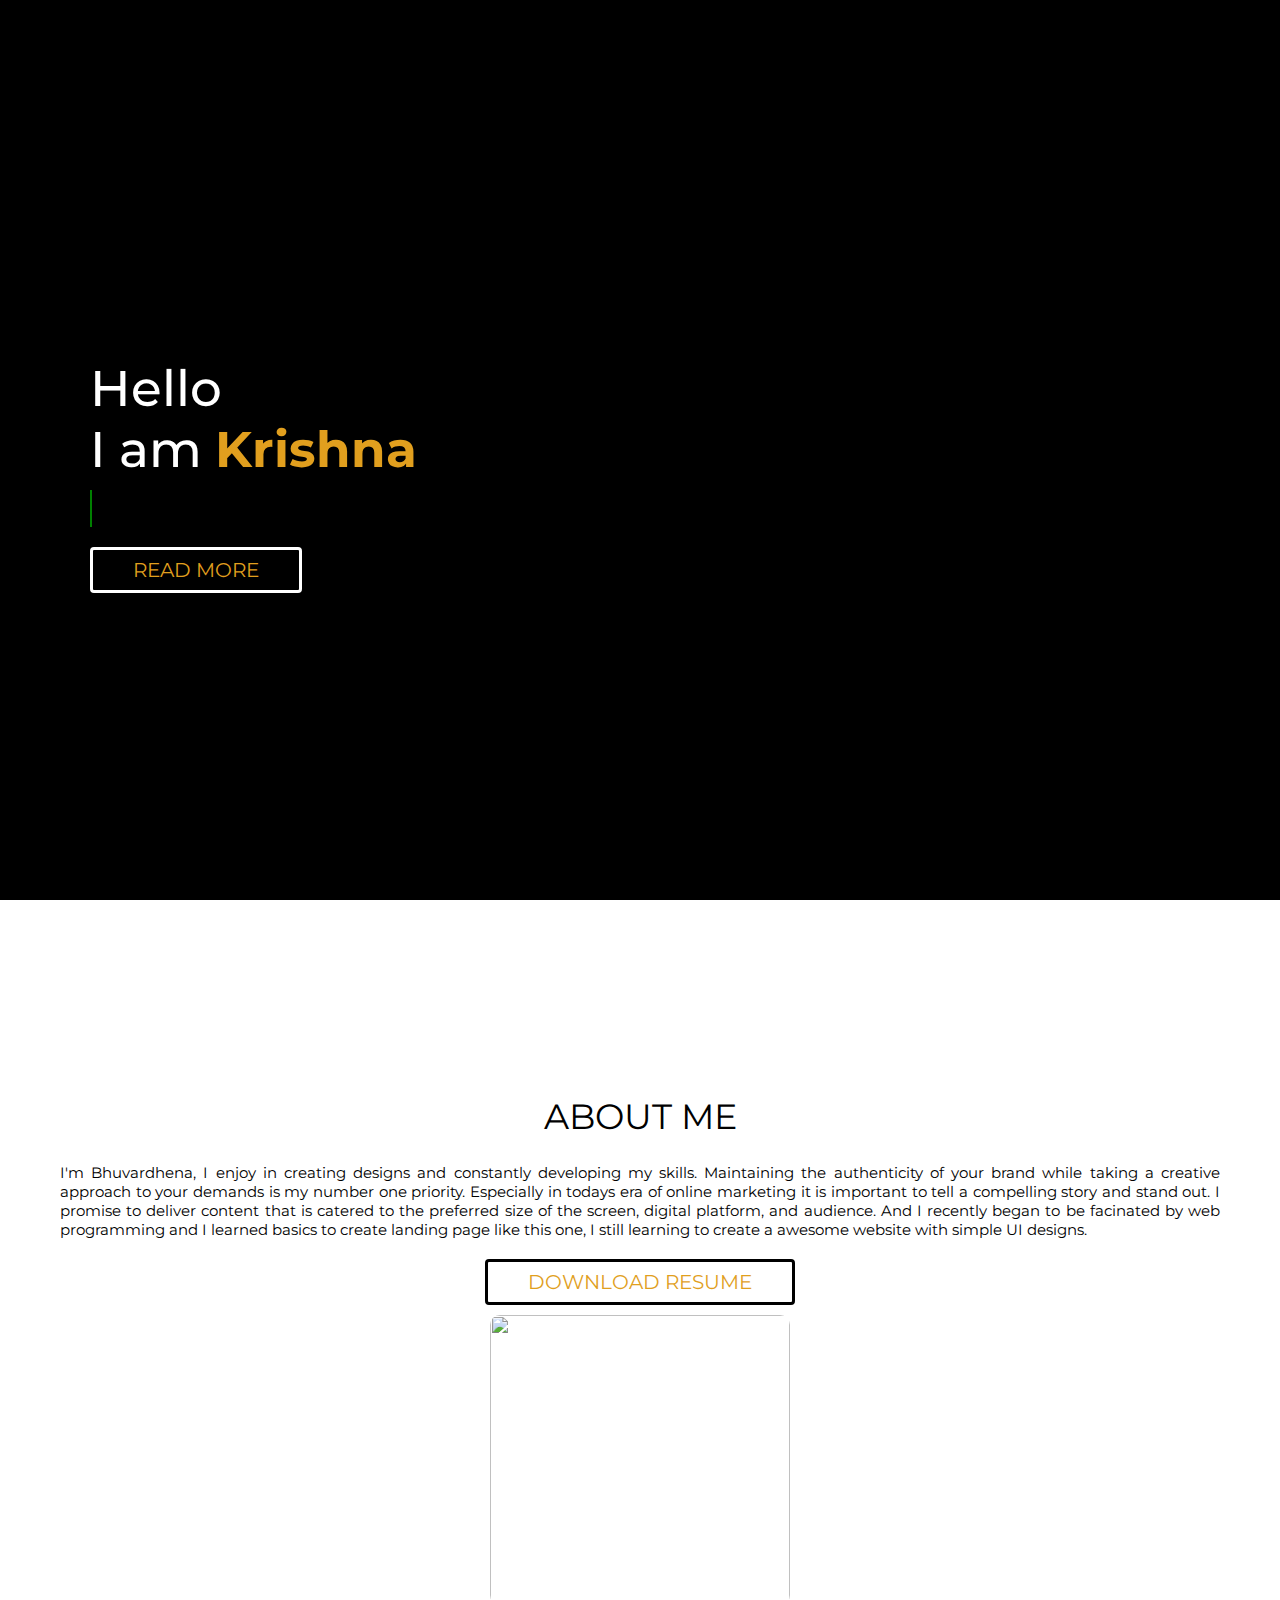
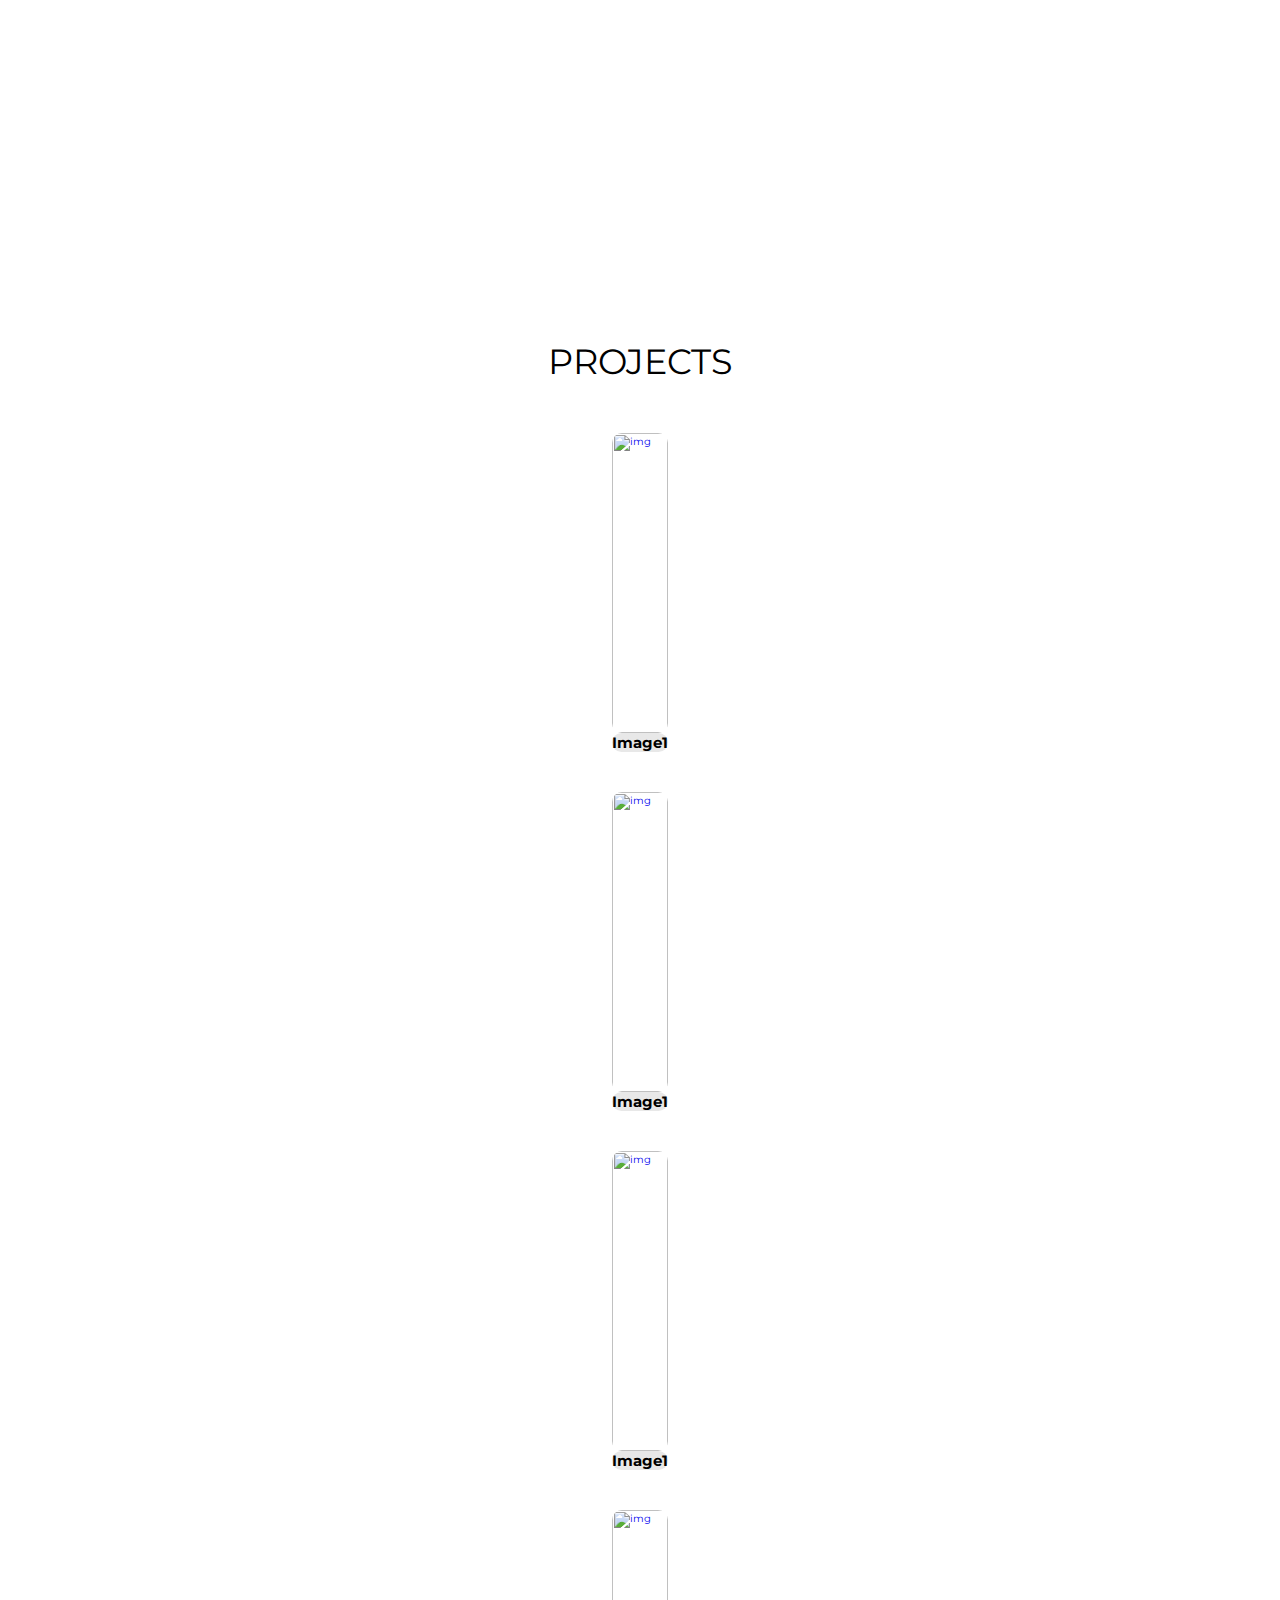
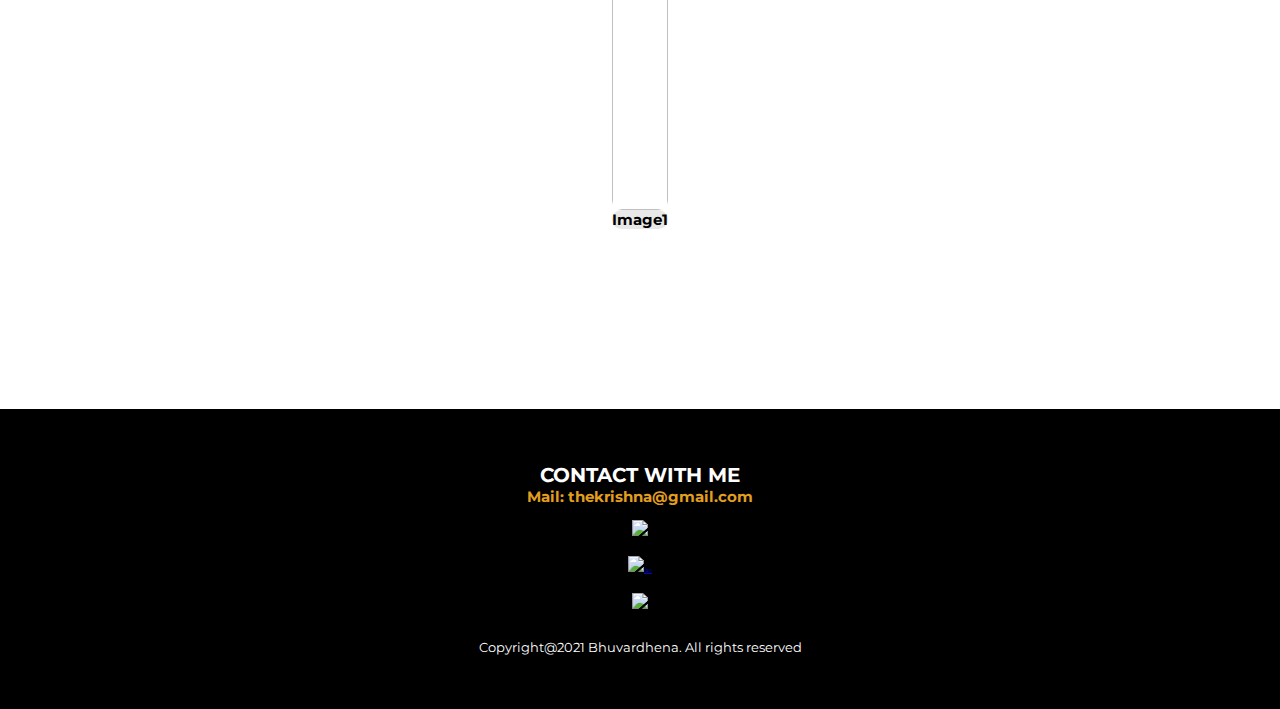
==== index.html @ 1807fea9 "Add files via upload" ====
<html>
<head>
  <link rel="stylesheet" href="indexk.css">
  <meta charset="UTF-8">
  <meta name="viewport" content="width=device-width, initial-scale=1.0">
  <title>My Portfolio</title>
  </head>
  <body>
    <!-- Start of hero section -->
    <section id="herosection">
      <div class="hero container">
        <h1>Hello<br> I am <span>Krishna </span></h1>
        <h3 data-text="Photographer"> Photographer </h3>
      <button type="text" name="button">  <a href="#projectsection" class="link" > Read more </a></button>
      </div>
    </section>
    <!-- End of hero section -->

    <!-- Start of About section -->
    <section id="aboutsection">
      <div class="about container">
        <div class="about-top">
            <h1 class="about-title">ABOUT ME </h1>
            <p>I'm Bhuvardhena, I enjoy in creating designs and constantly developing my skills. Maintaining the authenticity of your brand while taking a creative approach to your demands is my number one priority.
             Especially in todays era of online marketing it is important to tell a compelling story and stand out.
              I promise to deliver content that is catered to the preferred size of the screen, digital platform, and audience.
               And I recently began to be facinated by web programming and I learned basics to create landing page like this one, I still learning to create a awesome website with simple UI designs.</p>



                 <button type="text" name="button"><a href="#footersection" class="link">Download Resume </a></button>
          <div class="about-bottom">
              <div><img src="bgimg.jpg"></div>


          </div>
        </div>
        </div>

    </section>
    <!-- End of About section -->

    <!-- Start of project section -->

    <section id="projectsection">
      <div class="project container">
        <div class="project-top">
          <h1 class="project-title"> PROJECTS </h1>
          <div class="project-bottom">
            <div class="project-item">
              <div class="project-img">
          <A href="#" > <img src="bgimg.jpg" alt="img"></a>
            <h2>Image1</h2>
          </div>
          <div class="project-img">
      <A href="#" > <img src="bgimg.jpg" alt="img"></a>
        <h2>Image1</h2>
      </div>
      <div class="project-img">
  <A href="#" > <img src="bgimg.jpg" alt="img"></a>
    <h2>Image1</h2>
  </div>
  <div class="project-img">
<A href="#" > <img src="bgimg.jpg" alt="img"></a>
<h2>Image1</h2>
</div>


            </div>
          </div>

        </div>

      </div>
    </section>

    <!-- end of project section -->

    <!-- Start of Footer section -->
    <section id="footersection">
        <div class="footer container">
          <div class="brand">
            <h2>CONTACT WITH ME</h2>
            <h2>Mail: thekrishna@gmail.com</h2>
            <h3>GET IN TOUCH </H3>
            <div class="footer-icon">
              <a href="#""> <img src="https://img.icons8.com/material-outlined/50/ffffff/instagram-new--v1.png"/></a>
           </div>
            <div class="footer-icon">
                <a href="#"><img src="https://img.icons8.com/material-outlined/50/ffffff/twitter-squared.png"/>/a>
            </div>
            <!-- <div class="footer-icon">
                <img src="https://img.icons8.com/bubbles/50/000000/instagram-new.png"/>
            </div> -->
            <div class="footer-icon">
                <a href="#/"><img src="https://img.icons8.com/ios/50/ffffff/blogger.png"/></a>
            </div>
            <div class="footer-copy">
              <p>Copyright@2021 Bhuvardhena.  All rights reserved </p>
            </div>

          </div>

        </div>
    </section>
        <!-- End of Footer section -->

    </body>
    </html>
---- indexk.css ----
@import url('https://fonts.googleapis.com/css2?family=Montserrat:wght@400;500;600;700;900&display=swap');

*{
  padding: 0;
  margin: 0;
  box-sizing: border-box;
}
html {
	font-size: 10px;
	font-family: 'Montserrat', sans-serif;
	scroll-behavior: smooth;
}
.container{
  min-height: 100vh;
  width: 100%;
  display: flex;
  align-items: center;
  justify-content: center;

}

/*Start of hero section */



#herosection{
  /* background-image: linear-gradient(rgba(0,0,0,0.5), rgba(0,0,0,0.5)),url(images/profile.jpg); */
  background-color: #000;
  background-position:center;
  background-size: cover;
  display: flex;
  flex-direction: column;
  justify-content: center;
    animation: transitionIn 0.75s;
}

#herosection h1{
  color: white;
  font-size: 5rem;
  font-weight: 500;
  margin-bottom: 10px;
  margin-top: 50px;
}
#herosection h3{
  color: #000;
  font-size: 3rem;
  font-weight: 500;
  margin-bottom: 20px;
  position:relative;
  -webkit-text-stroke:3rem #GREY;
}
#herosection h3::before{
  content: attr(data-text);
  position: absolute;
  top:0;
  left: 0;
  width: 0;
  height: 100%;
  color: green;
  -webkit-text-stroke:3rem #red;
  border-right: 2px solid green;
  overflow: hidden;
  animation: animate 6s linear infinite;
}
#herosection span{
  color:#e19f1e;
  font-weight: bolder;

}

#herosection .hero {
	max-width: 1200px;
	margin: 0 auto;
	padding: 0 50px;
	flex-direction: column;
  align-items: flex-start;
}
#herosection a{

    padding:10px 30px;
    font-size: 2rem;
    text-decoration: none;
    color:#e19f1e;

}

#herosection button {
    transition: all .5s ease;
    color:#e19f1e;
    border: 3px solid white;
    font-family:'Montserrat', sans-serif;
    text-transform: uppercase;
    text-align: center;
    line-height: 1;
    font-size: 17px;
    background-color : transparent;
    padding: 10px;
    outline: none;
    border-radius: 4px;
}
#herosection button:hover {
    color: #001F3F;
    background-color: #fff;
}


/*Start of About section */

/*Start of About section */
#aboutsection {

    padding: 10px 0px;
    display: flex;
    flex-direction: column;
    margin: 0 auto;
    justify-content: center;
    align-items: center;
    flex-wrap: nowrap;
    flex-basis: 80%;
    animation: transitionIn 0.75s;


}
#aboutsection .about {
	flex-direction: column;
	text-align: center;
	max-width: 1200px;
	margin: 0 auto;
	padding: 100px 0px;
}
#aboutsection .about-top{
  align-items: center;
  display: flex;
  justify-content: center;
  flex-direction: column;
  margin-bottom: 20px;

}
#aboutsection .about-title{
    font-size: 3.5rem;
    margin-bottom: 5px;
      font-weight: normal;
}
#aboutsection .about-top p{
  margin-top: 20px;
  margin-bottom: 20px;
  font-size: 1.5rem;
  text-align: justify;
  padding: 0px 20px;
}
#aboutsection a{
  margin-bottom: 10px;
}
#aboutsection .about-bottom {
  margin-top: 20px;
  width: 300px;
  height: 300px;
    display: flex;
    justify-content: center;
    align-items: center;
    margin: 0px auto;
    border-radius: 10px;
      z-index: -1;
        overflow: hidden;
        flex-direction:column;
      }
#aboutsection .about-bottom img{
  width: 300px;
  height: 300px;
  z-index: 1;
  margin-top: 20px;
  border-radius: 10px;

}
#aboutsection a{
  padding:10px 30px;
  font-size: 2rem;
  text-decoration: none;
  color: #e19f1e;
}

#aboutsection button {
    transition: all .5s ease;
    color:#e19f1e;
    border: 3px solid #000;
    font-family:'Montserrat', sans-serif;
    text-transform: uppercase;
    text-align: center;
    line-height: 1;
    font-size: 17px;
    background-color : transparent;
    padding: 10px;
    outline: none;
    border-radius: 4px;
}
#aboutsection button:hover {
    color: #001F3F;
    background-color: #000;
}
/*End of About section */

/*Start of project section */
#projectsection {
  padding: 10px 20px;
  display: flex;
  flex-direction: column;
  margin: 0 auto;
  justify-content: center;
  align-items: center;
  flex-wrap: nowrap;
  flex-basis: 80%;
  animation: transitionIn 0.75s;

}
 #projectsection .project{
  padding: 100px 30px;
  align-items: center;
  display: flex;
  justify-content: center;
  flex-direction: column;
}
#projectsection .project-top{
  align-items: center;
  display: flex;
  justify-content: center;
  flex-direction: column;
  margin-top: 10px;
  margin-bottom: 20px;


}
#projectsection .project-title{
  font-size: 3.5rem;
  margin-bottom: 10px;
    font-weight: normal;
      align-items: center;
      display: flex;
      justify-content: center;
      flex-direction: column;
      margin: 0 auto;
}
#projectsection .project-bottom{
  margin-top: 50px;
    margin-bottom: 5px;
    align-items: center;
    display: flex;
    justify-content: center;
    flex-direction: column;  border-radius: 10px;
    margin-bottom: 10px;
}
#projectsection img{
  max-width: 1200px;
  width: 100%;
  height:300px;
    display: flex;
    justify-content: center;
    align-items: center;
    margin: 0px auto;
    border-radius: 10px;

}
#projectsection img:hover{
  color: red;
}
#projectsection .project-bottom .project-img h2{
  text-align: center;
  background-color: #E8E8E8;
  border-radius: 25px;
}
#projectsection  .project-bottom .project-img {
  margin-bottom: 40px;
  transition: .5s;

}
#projectsection .project-bottom .project-img:hover{
  color: #e19f1e;

}
/*Start of Footer section */
#footersection {
  background-color: #000;
  padding: 10px 20px;
  display: flex;
  flex-direction: column;
  margin: 0 auto;
  justify-content: center;
  align-items: center;
  flex-wrap: nowrap;
  flex-basis: 80%;
  padding-top: 50px;
  padding-bottom: 50px;
  animation: transitionIn 0.75s;

}

 #footersection .footer{
    min-height: 200px;
    display: flex;
    align-items: center;
    flex-direction: column;
    justify-content: center;

}
#footersection .footer-icon {
  display: flex;
  align-items: center;
  flex-direction:column;
  justify-content: center;
        margin: 0 auto;
        font-size: 50%;
        margin-bottom: 20px;

}
#footersection .brand{
  display: flex;
  align-items: center;
  flex-direction: column;
  justify-content: center;
}
#footersection .brand h2:nth-child(1) {
  display: flex;
  justify-content: center;
  flex-direction: column;
  color: #fff;
  font-size: 2rem;
}
#footersection .brand h2:nth-child(2) {
  display: flex;
  justify-content: center;
  flex-direction: column;
  color:#e19f1e;

}
#footersection p{
  font-size: 1.3rem;
  color: #fff;
  width: 100%;
  margin-top: 10px;
  margin-bottom: 0px;
}
#footer .footer-icon:hover img {
	filter: grayscale(0);
}
/*End of Footer section */


/* keyframes */

@keyframes animate {
      0%,10%,100%{
        width: 0;
      }
      70%,90%{
        width: 100%;
      }
}
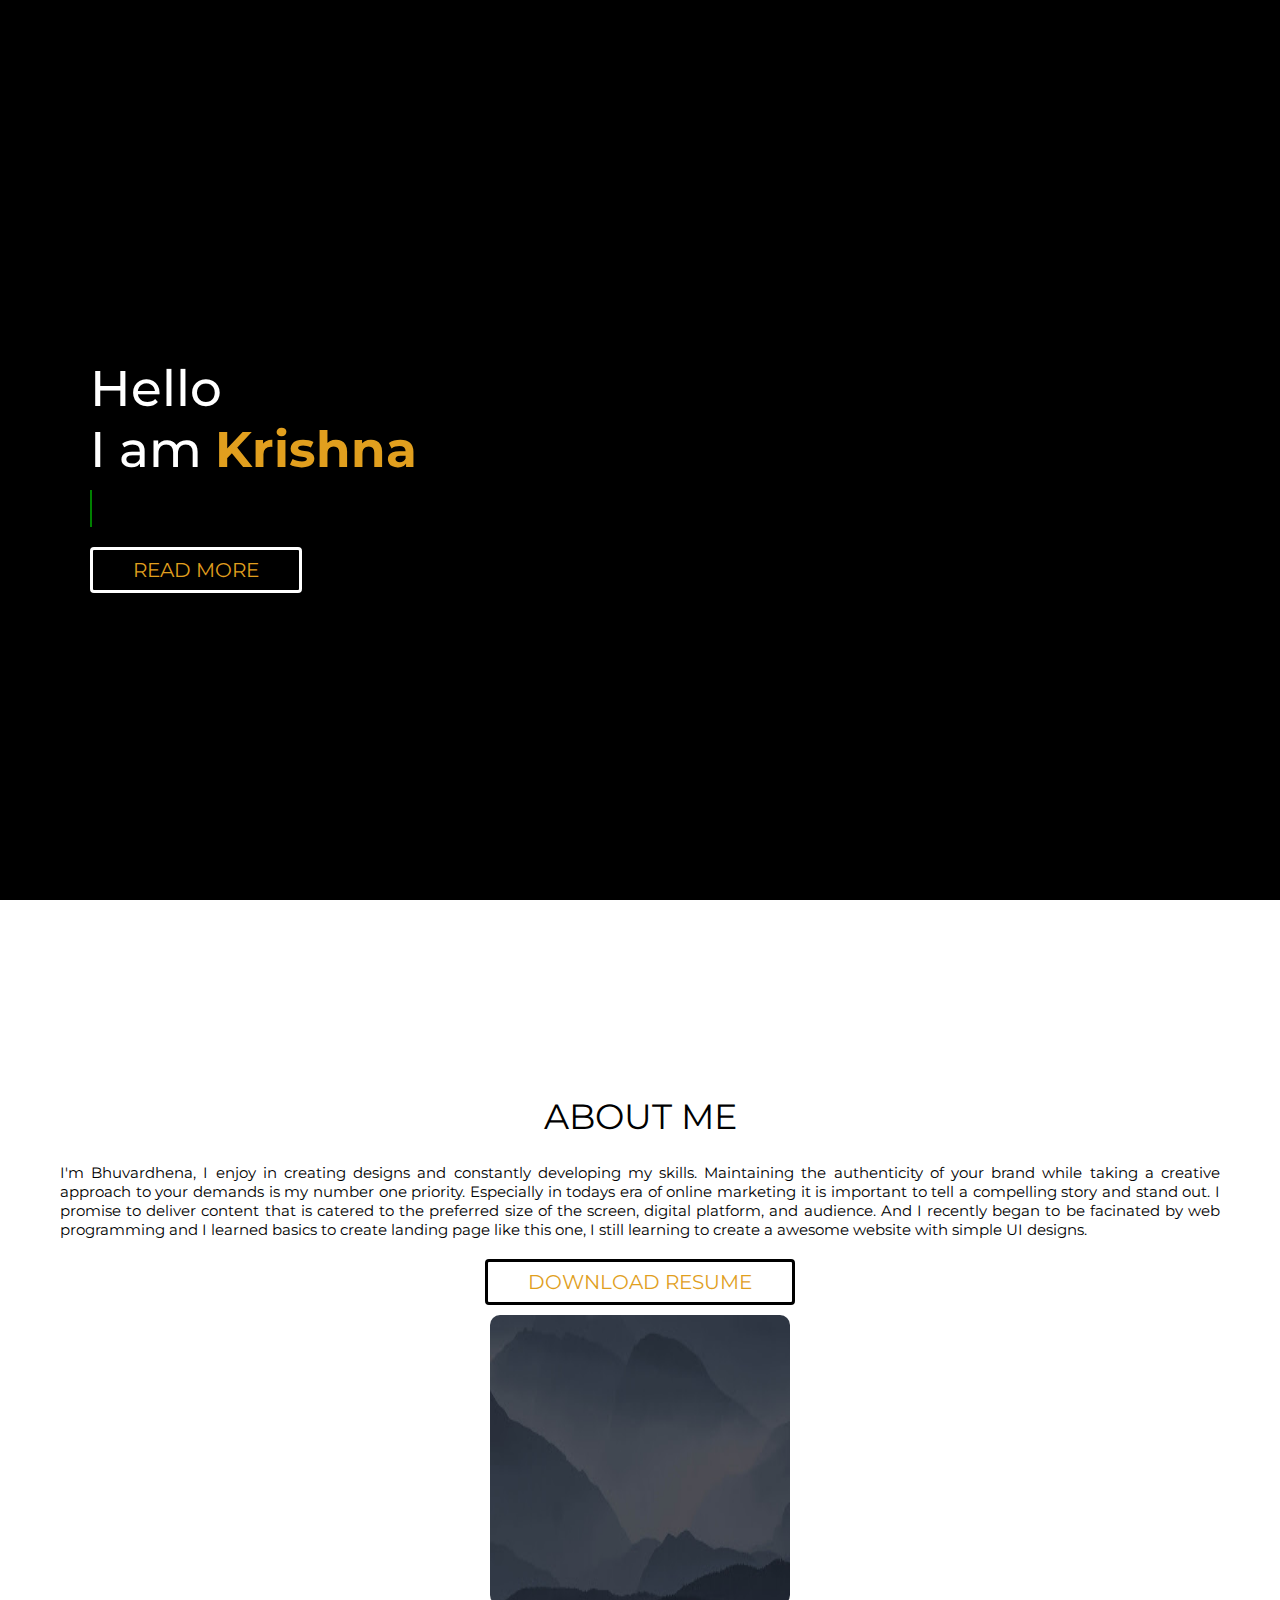
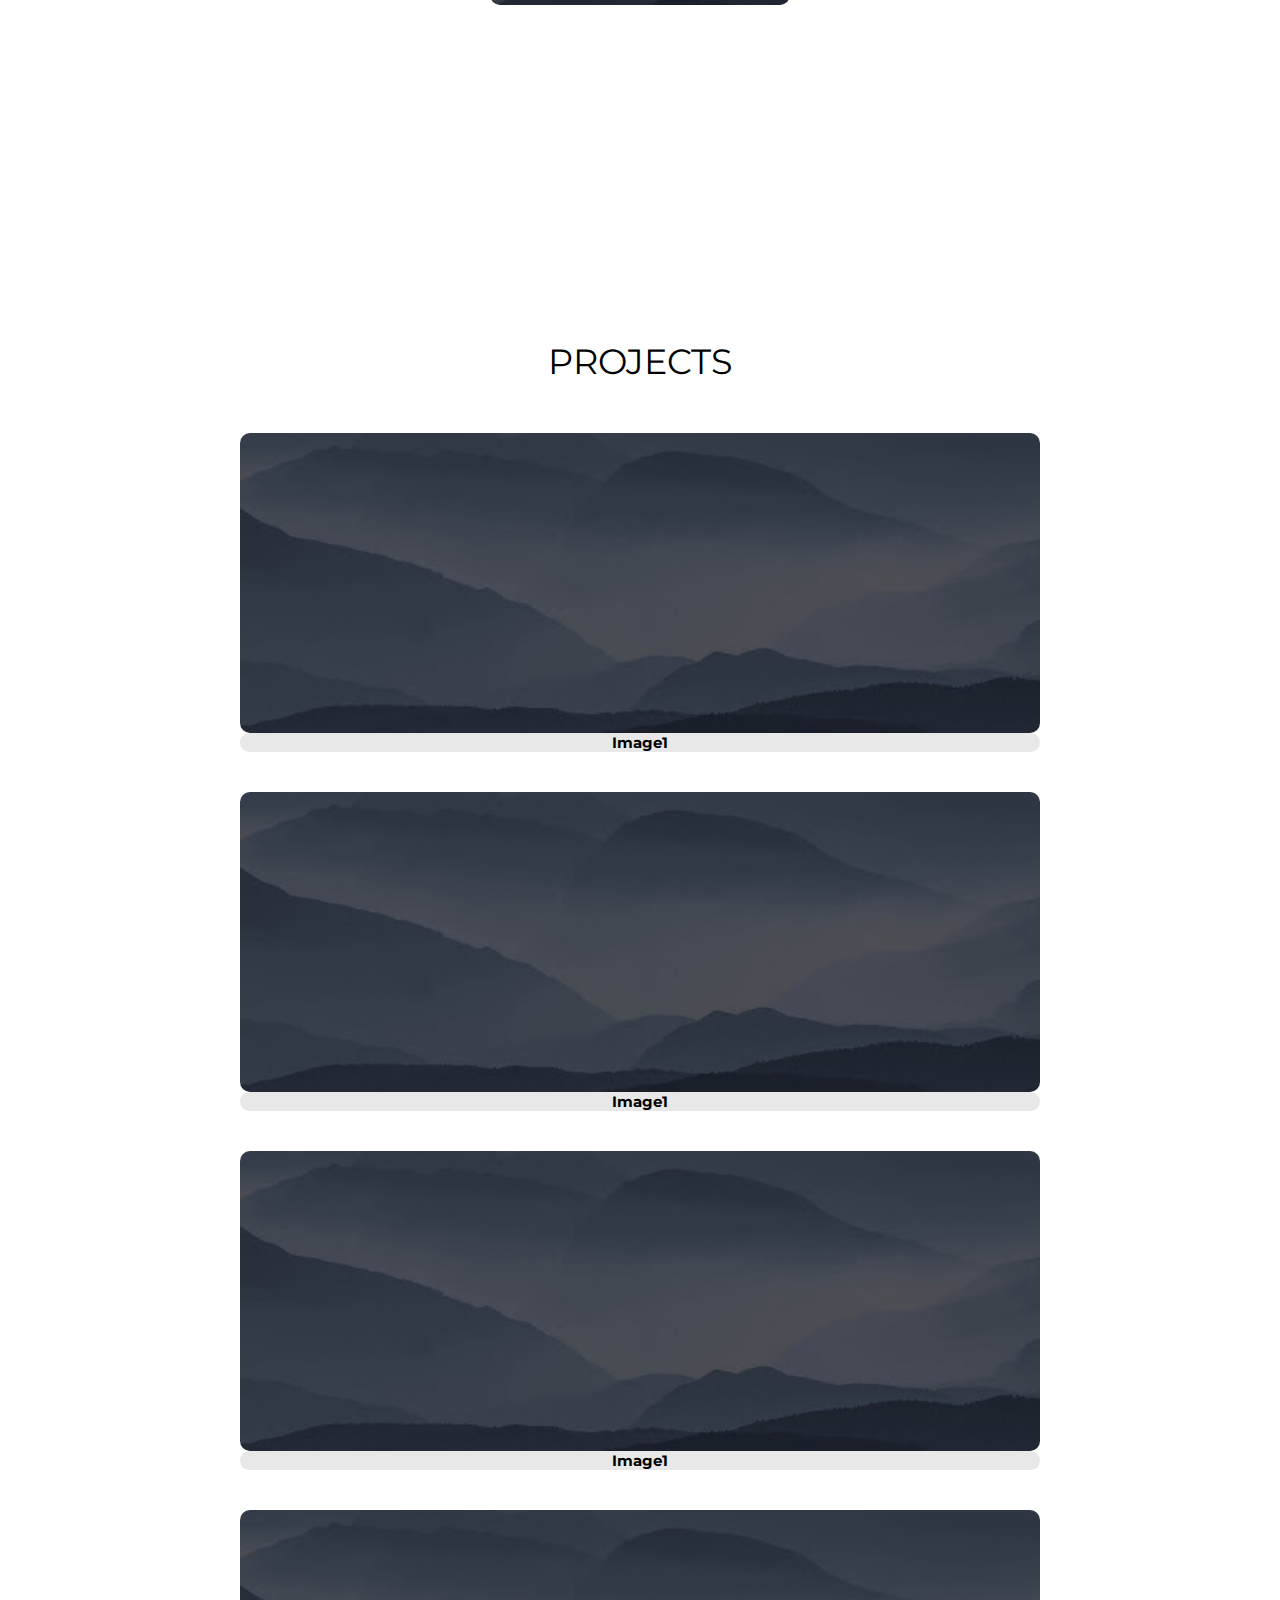
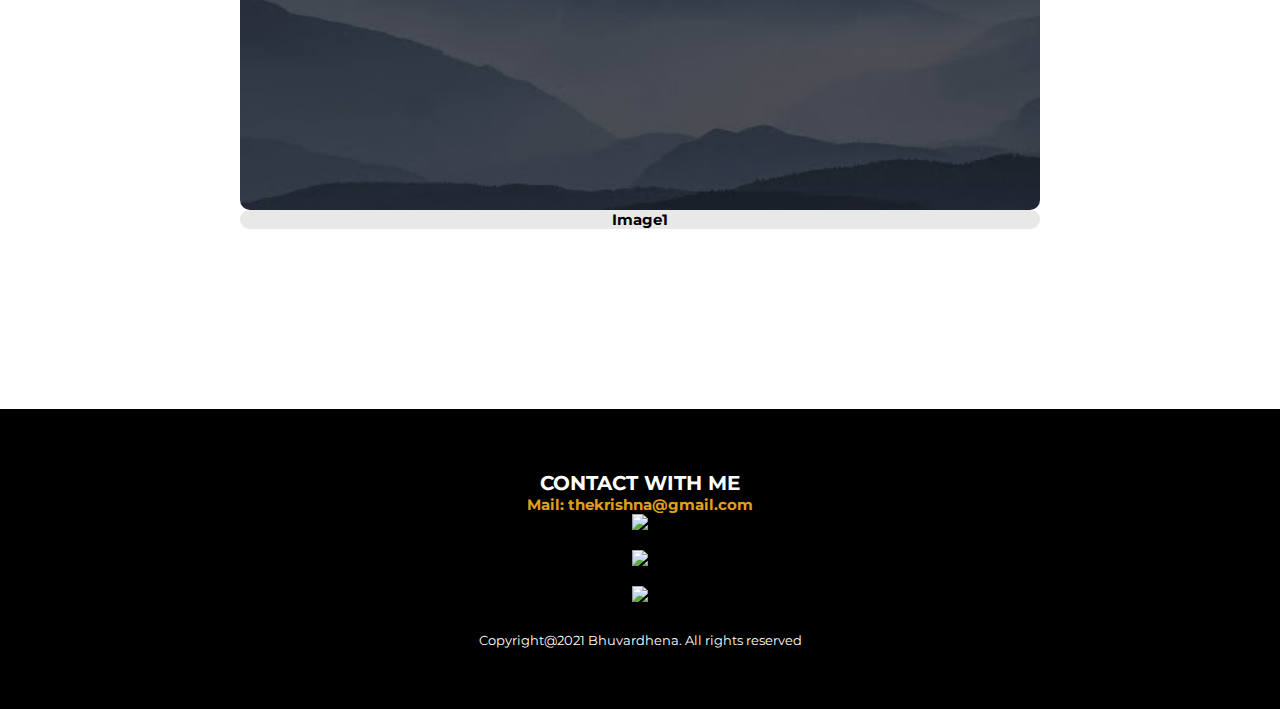
==== commit b54fb3b9: "Update index.html" ====
--- a/index.html
+++ b/index.html
@@ -6,6 +6,7 @@
   <title>My Portfolio</title>
   </head>
   <body>
+
     <!-- Start of hero section -->
     <section id="herosection">
       <div class="hero container">
@@ -49,21 +50,21 @@
           <div class="project-bottom">
             <div class="project-item">
               <div class="project-img">
-          <A href="#" > <img src="bgimg.jpg" alt="img"></a>
+          <A href="gallery.html" > <img src="bgimg.jpg" alt="img"></a>
             <h2>Image1</h2>
           </div>
           <div class="project-img">
-      <A href="#" > <img src="bgimg.jpg" alt="img"></a>
+            <A href="#" > <img src="bgimg.jpg" alt="img"></a>
         <h2>Image1</h2>
-      </div>
-      <div class="project-img">
-  <A href="#" > <img src="bgimg.jpg" alt="img"></a>
-    <h2>Image1</h2>
-  </div>
-  <div class="project-img">
-<A href="#" > <img src="bgimg.jpg" alt="img"></a>
-<h2>Image1</h2>
-</div>
+          </div>
+          <div class="project-img">
+        <A href="#" > <img src="bgimg.jpg" alt="img"></a>
+            <h2>Image1</h2>
+            </div>
+            <div class="project-img">
+    <A href="#" > <img src="bgimg.jpg" alt="img"></a>
+      <h2>Image1</h2>
+    </div>
 
 
             </div>
@@ -82,27 +83,26 @@
           <div class="brand">
             <h2>CONTACT WITH ME</h2>
             <h2>Mail: thekrishna@gmail.com</h2>
-            <h3>GET IN TOUCH </H3>
-            <div class="footer-icon">
-              <a href="#""> <img src="https://img.icons8.com/material-outlined/50/ffffff/instagram-new--v1.png"/></a>
-           </div>
-            <div class="footer-icon">
-                <a href="#"><img src="https://img.icons8.com/material-outlined/50/ffffff/twitter-squared.png"/>/a>
-            </div>
-            <!-- <div class="footer-icon">
-                <img src="https://img.icons8.com/bubbles/50/000000/instagram-new.png"/>
-            </div> -->
-            <div class="footer-icon">
-                <a href="#/"><img src="https://img.icons8.com/ios/50/ffffff/blogger.png"/></a>
-            </div>
-            <div class="footer-copy">
-              <p>Copyright@2021 Bhuvardhena.  All rights reserved </p>
+              <div class="footer-icon">
+                <a href="#"> <img src="https://img.icons8.com/ios-glyphs/50/ffffff/facebook-new.png"/></a>
+             </div>
+              <div class="footer-icon">
+                  <a href="#"><img src="https://img.icons8.com/material-rounded/50/ffffff/instagram-new.png"/></a>
+              </div>
+              <!-- <div class="footer-icon">
+                  <img src="https://img.icons8.com/bubbles/50/000000/instagram-new.png"/>
+              </div> -->
+              <div class="footer-icon">
+                  <a href="#"><img src="https://img.icons8.com/ios-filled/50/ffffff/blogger.png"/></a>
+              </div>
+              <div class="footer-copy">
+                <p>Copyright@2021 Bhuvardhena.  All rights reserved </p>
+              </div>
+
             </div>
 
           </div>
-
-        </div>
-    </section>
+          </section>
         <!-- End of Footer section -->
 
     </body>
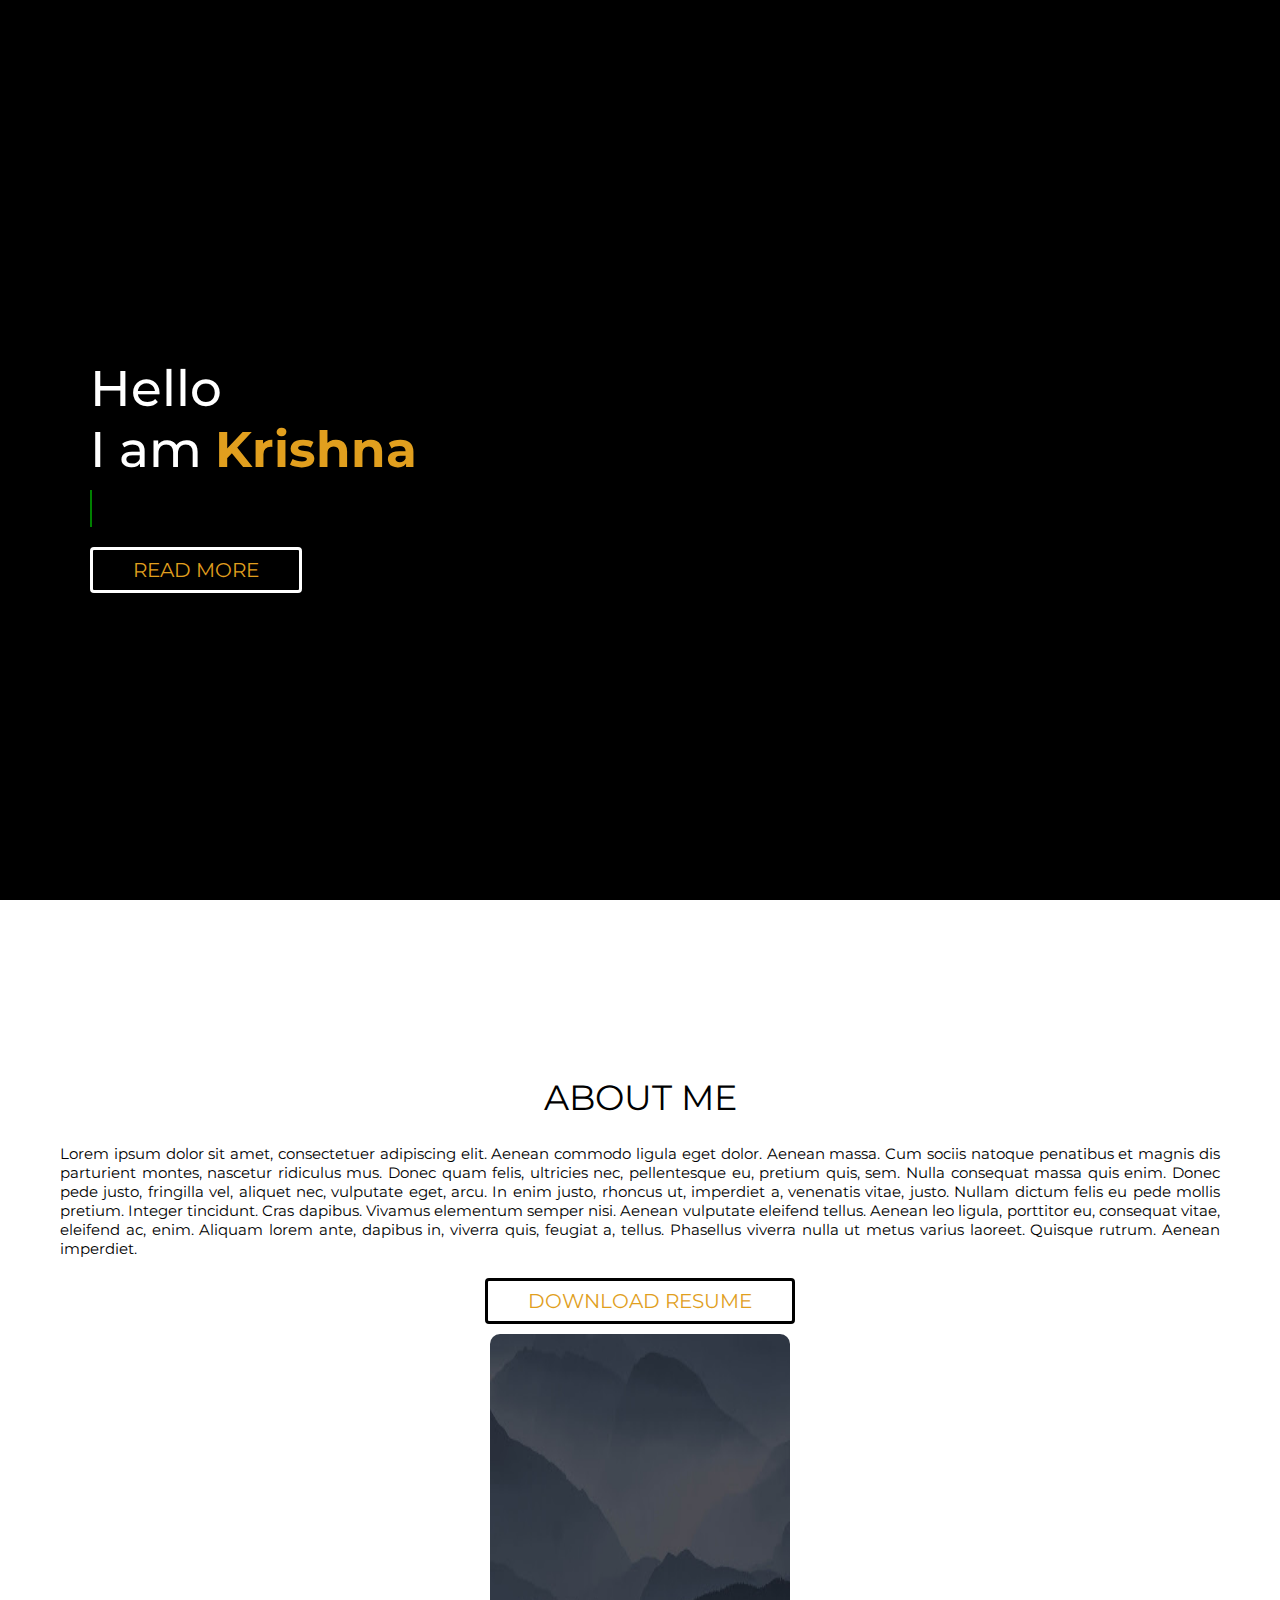
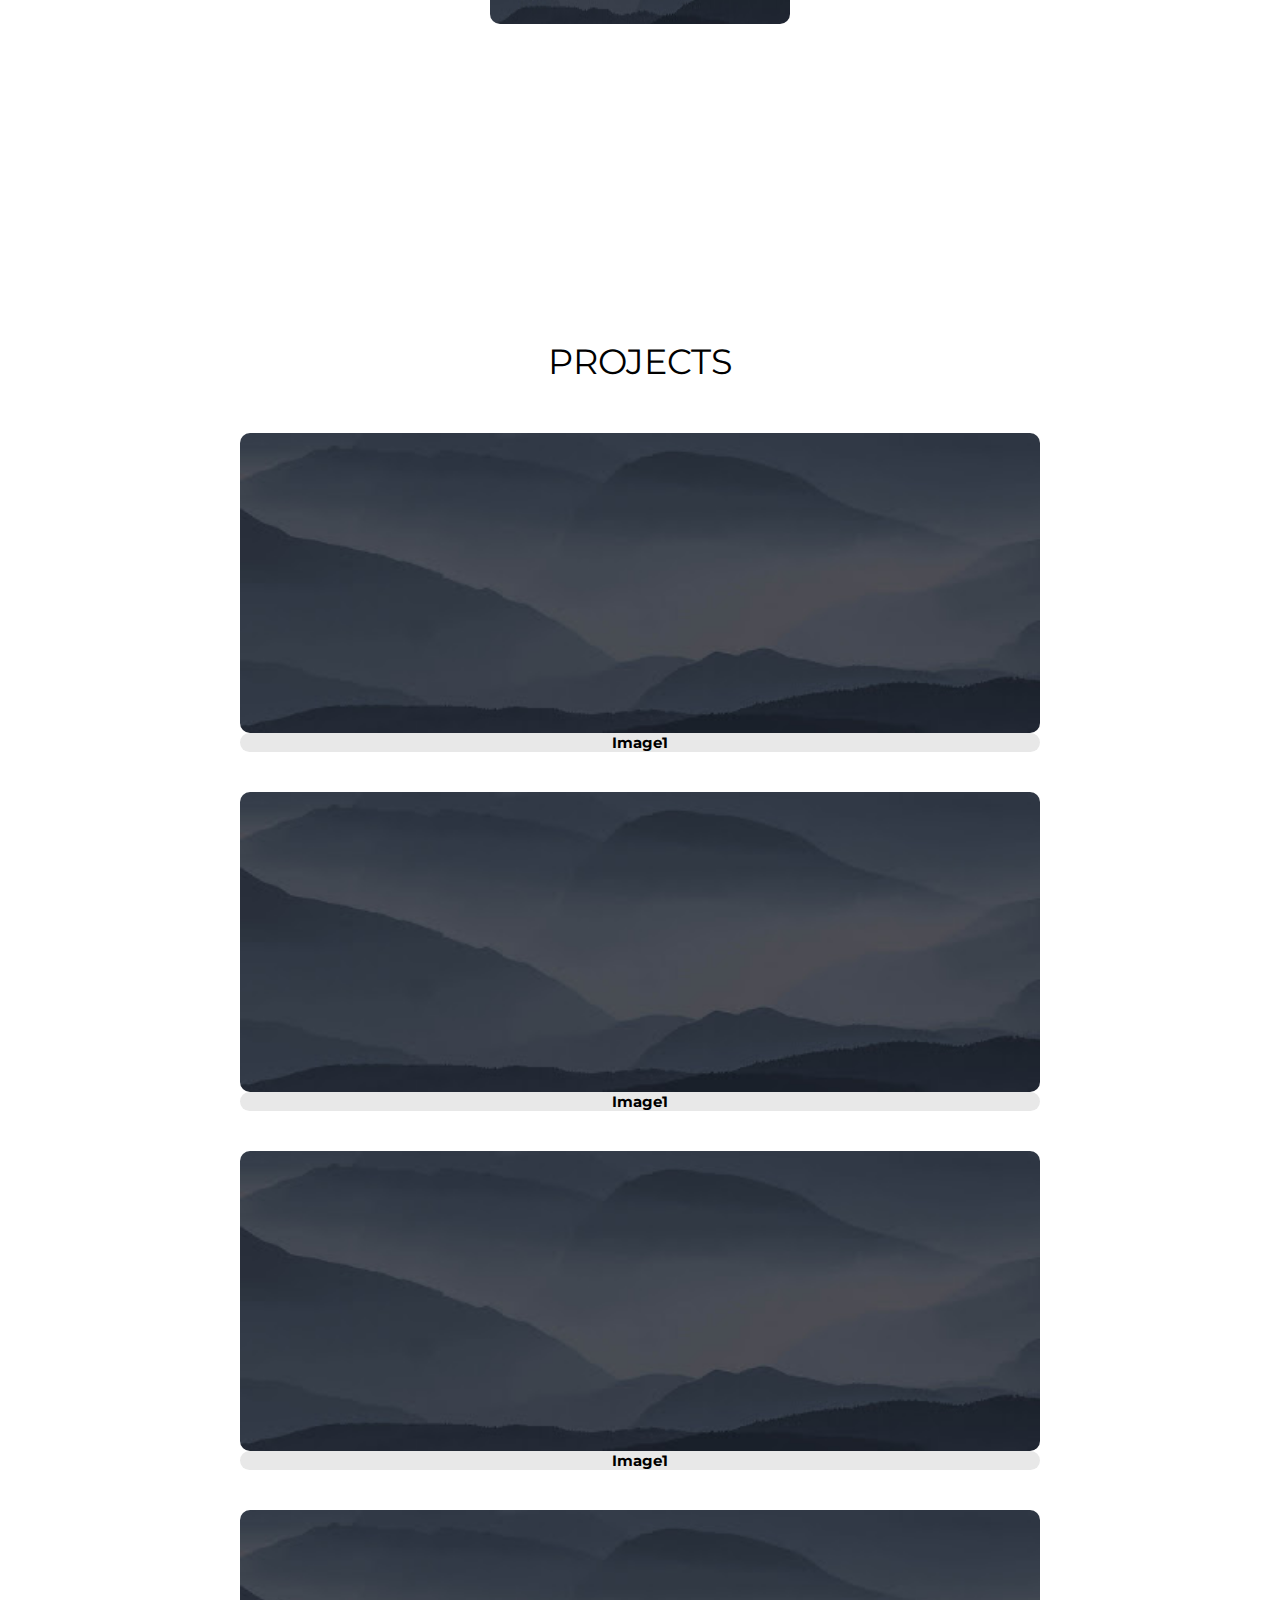
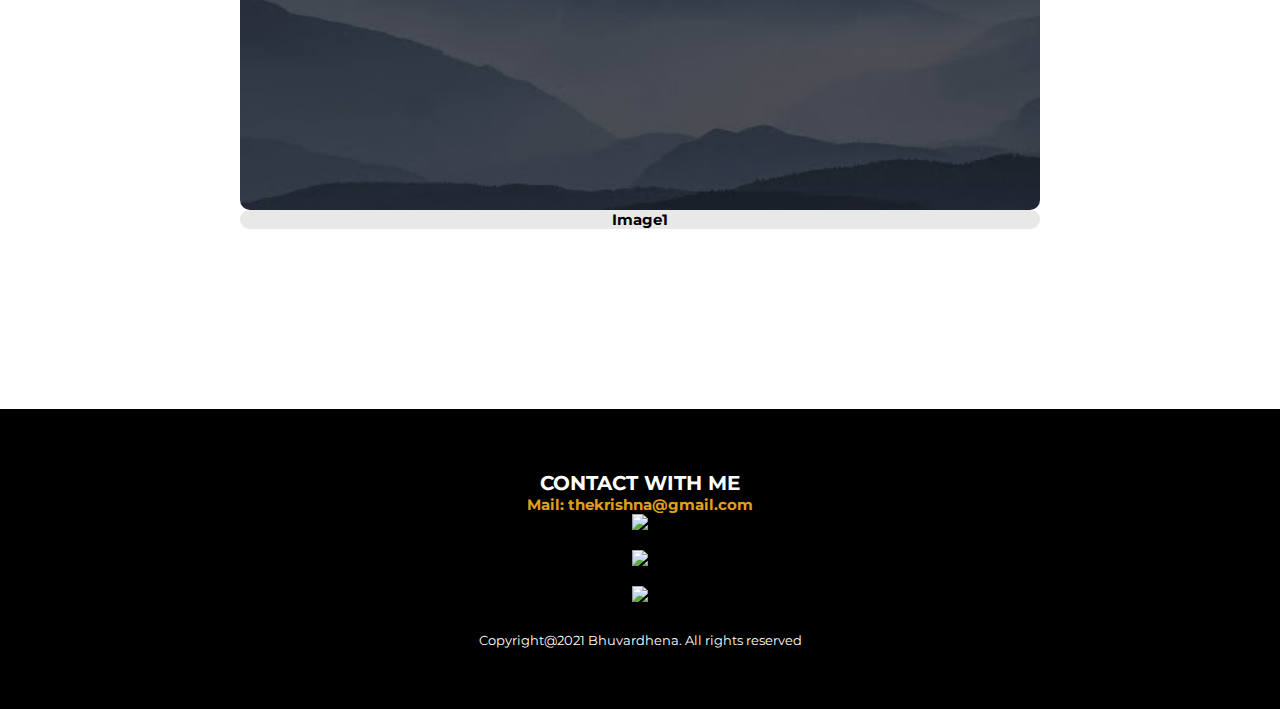
==== commit a1552699: "Update index.html" ====
--- a/index.html
+++ b/index.html
@@ -22,10 +22,11 @@
       <div class="about container">
         <div class="about-top">
             <h1 class="about-title">ABOUT ME </h1>
-            <p>I'm Bhuvardhena, I enjoy in creating designs and constantly developing my skills. Maintaining the authenticity of your brand while taking a creative approach to your demands is my number one priority.
-             Especially in todays era of online marketing it is important to tell a compelling story and stand out.
-              I promise to deliver content that is catered to the preferred size of the screen, digital platform, and audience.
-               And I recently began to be facinated by web programming and I learned basics to create landing page like this one, I still learning to create a awesome website with simple UI designs.</p>
+            <p>Lorem ipsum dolor sit amet, consectetuer adipiscing elit. Aenean commodo ligula eget dolor. Aenean massa. Cum sociis natoque penatibus et magnis dis parturient 
+              montes, nascetur ridiculus mus. Donec quam felis, ultricies nec, pellentesque eu, pretium quis, sem. Nulla consequat massa quis enim. Donec pede justo, 
+              fringilla vel, aliquet nec, vulputate eget, arcu. In enim justo, rhoncus ut, imperdiet a, venenatis vitae, justo. Nullam dictum felis eu pede mollis pretium. 
+              Integer tincidunt. Cras dapibus. Vivamus elementum semper nisi. Aenean vulputate eleifend tellus. Aenean leo ligula, porttitor eu, consequat vitae, eleifend ac,
+              enim. Aliquam lorem ante, dapibus in, viverra quis, feugiat a, tellus. Phasellus viverra nulla ut metus varius laoreet. Quisque rutrum. Aenean imperdiet.</p>
 
 
 
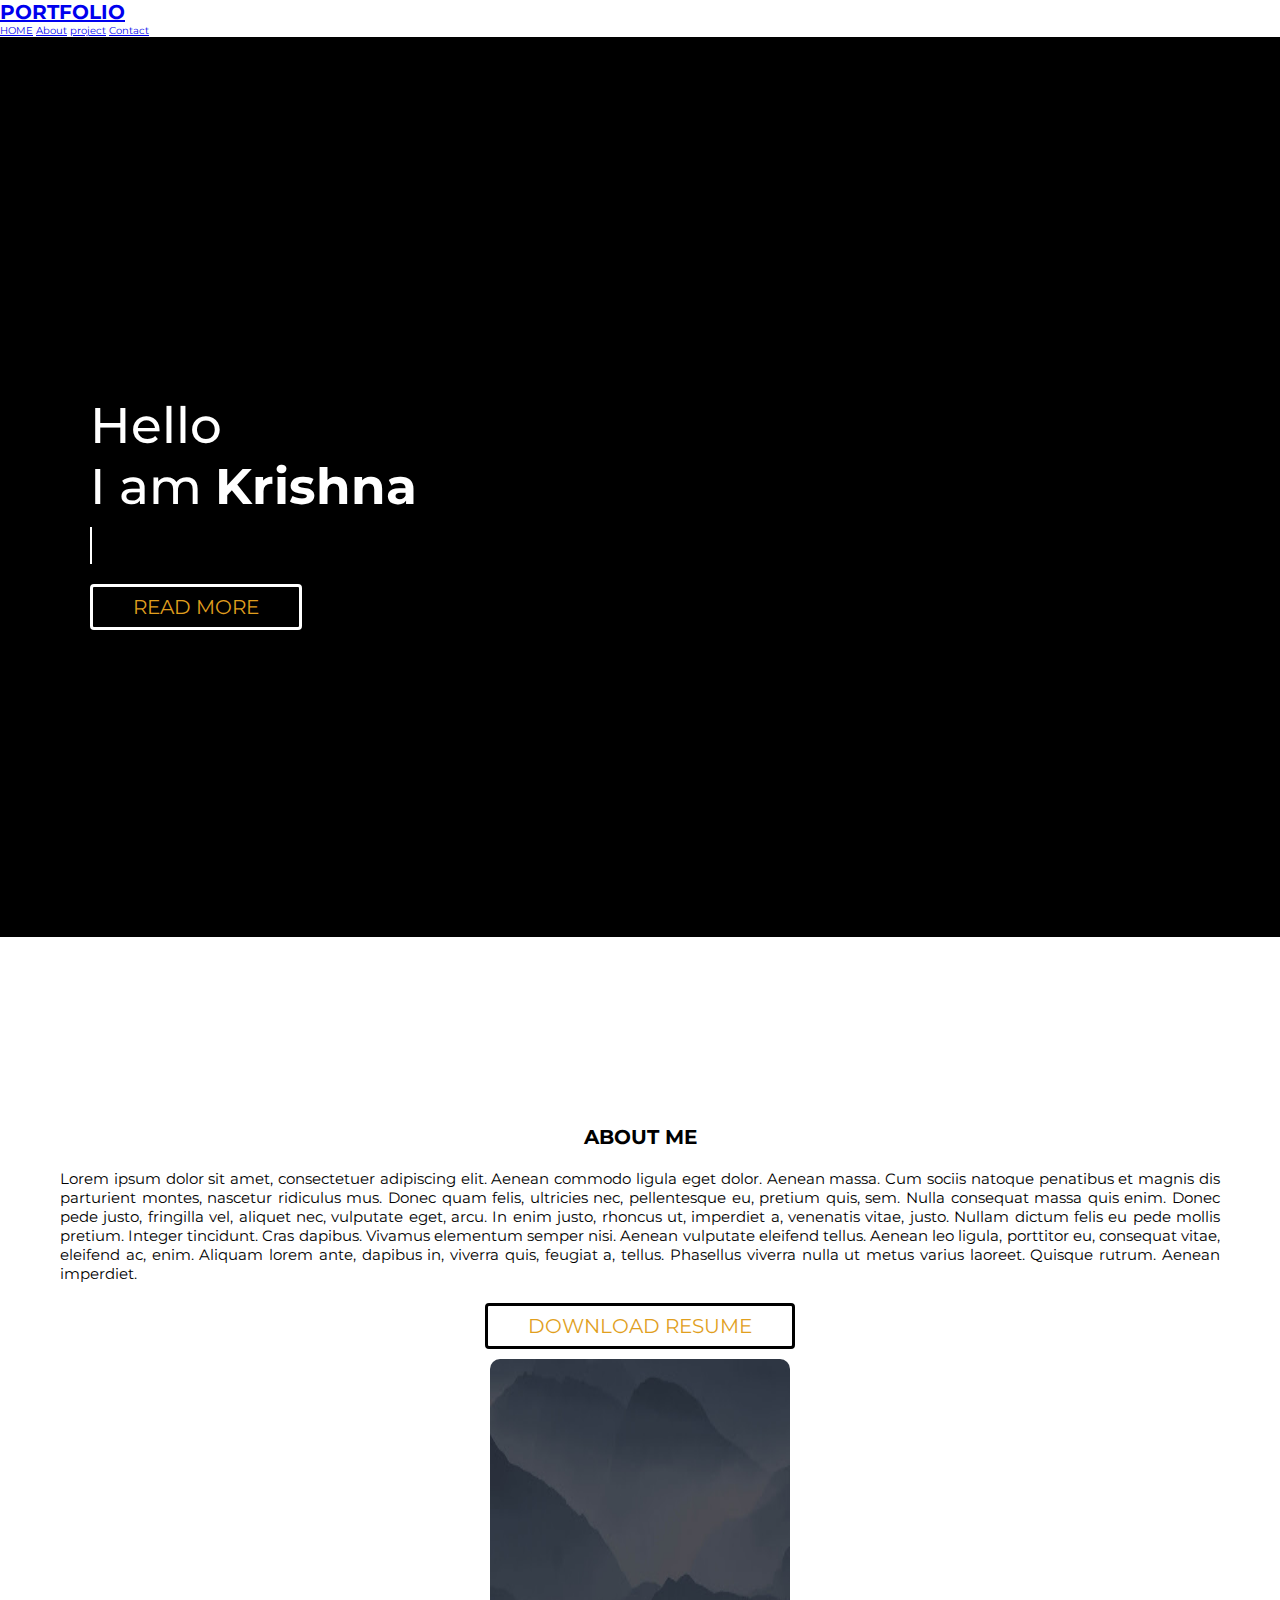
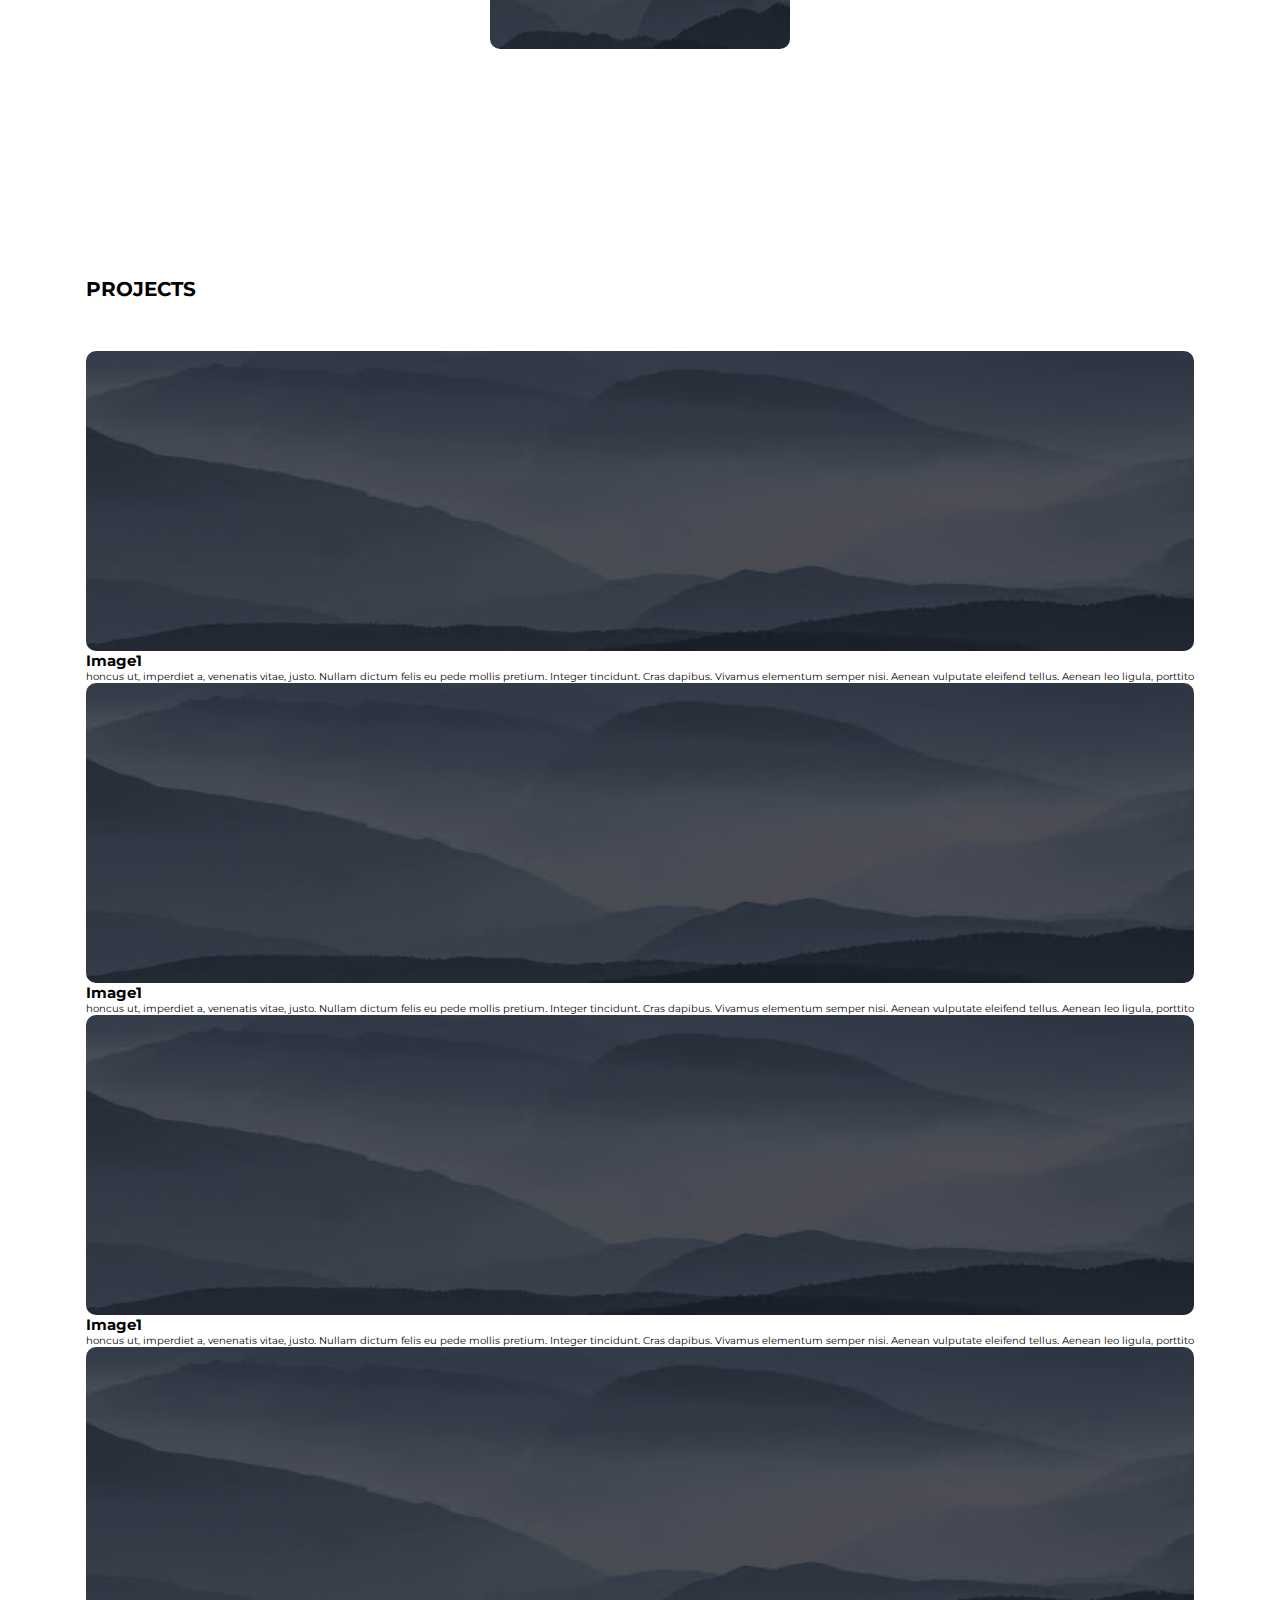
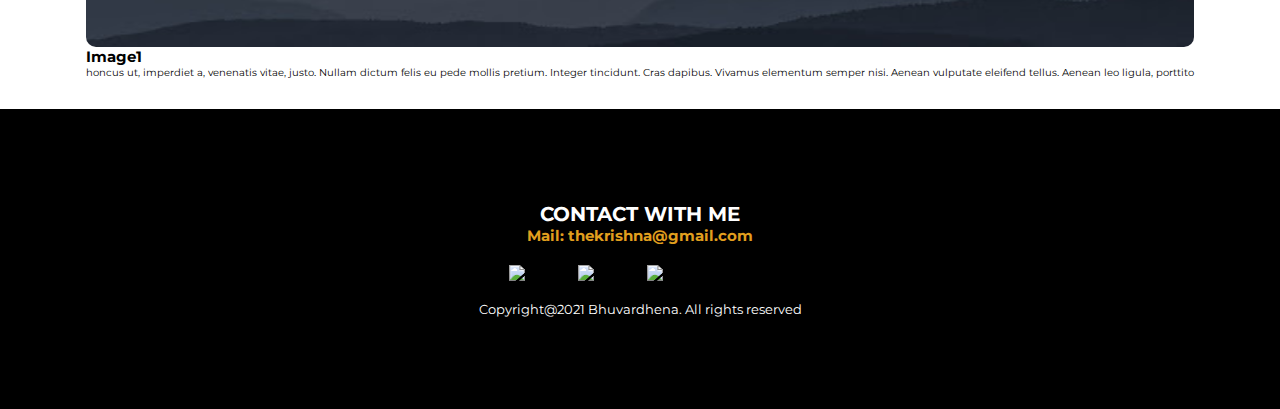
==== commit 88fcdf76: "Update index.html" ====
--- a/index.html
+++ b/index.html
@@ -6,7 +6,26 @@
   <title>My Portfolio</title>
   </head>
   <body>
-
+    <!-- Header -->
+    <!-- nav-bar  -->
+      <section id="nav-bar" >
+        <header class="nav-bar">
+          <div class="brand"><a href="#hero"><h1>PORTFOLIO</h1></a></div>
+          <div class="nav-list">
+            <div class="hamburger">
+              <div class="bar"></div>
+            </div>
+            <ul>
+              <li><a href="#herosection">HOME</a></li>
+              <li><a href="#aboutsection">About</a></li>
+              <li><a href="#projectsection">project</a></li>
+              <li><a href="#footersection">Contact</a></li>
+            </ul>
+          </div>
+        </header>
+      </section>
+      <!-- End nav-bar  -->
+<!-- End of Header -->
     <!-- Start of hero section -->
     <section id="herosection">
       <div class="hero container">
@@ -21,10 +40,10 @@
     <section id="aboutsection">
       <div class="about container">
         <div class="about-top">
-            <h1 class="about-title">ABOUT ME </h1>
-            <p>Lorem ipsum dolor sit amet, consectetuer adipiscing elit. Aenean commodo ligula eget dolor. Aenean massa. Cum sociis natoque penatibus et magnis dis parturient 
-              montes, nascetur ridiculus mus. Donec quam felis, ultricies nec, pellentesque eu, pretium quis, sem. Nulla consequat massa quis enim. Donec pede justo, 
-              fringilla vel, aliquet nec, vulputate eget, arcu. In enim justo, rhoncus ut, imperdiet a, venenatis vitae, justo. Nullam dictum felis eu pede mollis pretium. 
+            <h1 class="all-title">ABOUT ME </h1>
+            <p>Lorem ipsum dolor sit amet, consectetuer adipiscing elit. Aenean commodo ligula eget dolor. Aenean massa. Cum sociis natoque penatibus et magnis dis parturient
+              montes, nascetur ridiculus mus. Donec quam felis, ultricies nec, pellentesque eu, pretium quis, sem. Nulla consequat massa quis enim. Donec pede justo,
+              fringilla vel, aliquet nec, vulputate eget, arcu. In enim justo, rhoncus ut, imperdiet a, venenatis vitae, justo. Nullam dictum felis eu pede mollis pretium.
               Integer tincidunt. Cras dapibus. Vivamus elementum semper nisi. Aenean vulputate eleifend tellus. Aenean leo ligula, porttitor eu, consequat vitae, eleifend ac,
               enim. Aliquam lorem ante, dapibus in, viverra quis, feugiat a, tellus. Phasellus viverra nulla ut metus varius laoreet. Quisque rutrum. Aenean imperdiet.</p>
 
@@ -44,7 +63,7 @@
 
     <!-- Start of project section -->
 
-    <section id="projectsection">
+    <!-- <section id="projectsection">
       <div class="project container">
         <div class="project-top">
           <h1 class="project-title"> PROJECTS </h1>
@@ -74,9 +93,60 @@
         </div>
 
       </div>
-    </section>
+    </section> -->
 
     <!-- end of project section -->
+
+<section id="projectsection">
+  <div class="project container">
+    <div class="projecttop">
+      <h1 class="all-title">PROJECTS</h1>
+      <div class="project-bottom">
+        <div class="project-item">
+          <A href="ref.html" > <img src="bgimg.jpg" alt="img"></a>
+
+      <h2>Image1</h2>
+    <p>  honcus ut, imperdiet a, venenatis vitae, justo. Nullam dictum felis eu
+      pede mollis pretium.
+      Integer tincidunt. Cras dapibus. Vivamus elementum semper nisi.
+      Aenean vulputate eleifend tellus. Aenean leo ligula, porttito</p>
+        </div>
+        <div class="project-item">
+          <A href="ref.html" > <img src="bgimg.jpg" alt="img"></a>
+
+          <h2>Image1</h2>
+          <p>  honcus ut, imperdiet a, venenatis vitae, justo. Nullam dictum felis eu
+            pede mollis pretium.
+            Integer tincidunt. Cras dapibus. Vivamus elementum semper nisi.
+            Aenean vulputate eleifend tellus. Aenean leo ligula, porttito</p>
+        </div>
+        <div class="project-item">
+          <A href="ref.html" > <img src="bgimg.jpg" alt="img"></a>
+
+          <h2>Image1</h2>
+          <p>  honcus ut, imperdiet a, venenatis vitae, justo. Nullam dictum felis eu
+            pede mollis pretium.
+            Integer tincidunt. Cras dapibus. Vivamus elementum semper nisi.
+            Aenean vulputate eleifend tellus. Aenean leo ligula, porttito</p>
+        </div>
+        <div class="project-item">
+          <A href="ref.html" > <img src="bgimg.jpg" alt="img"></a>
+
+          <h2>Image1</h2>
+          <p>  honcus ut, imperdiet a, venenatis vitae, justo. Nullam dictum felis eu
+            pede mollis pretium.
+            Integer tincidunt. Cras dapibus. Vivamus elementum semper nisi.
+            Aenean vulputate eleifend tellus. Aenean leo ligula, porttito</p>
+
+        </div>
+      </div>
+
+    </div>
+
+  </div>
+</section>
+
+
 
     <!-- Start of Footer section -->
     <section id="footersection">
@@ -105,6 +175,6 @@
           </div>
           </section>
         <!-- End of Footer section -->
-
+<script src="index.js"></script>
     </body>
     </html>
--- a/indexk.css
+++ b/indexk.css
@@ -18,6 +18,9 @@
   justify-content: center;
 
 }
+/* Nav Bar  */
+
+/* End Nav Bar */
 
 /*Start of hero section */
 
@@ -56,14 +59,14 @@
   left: 0;
   width: 0;
   height: 100%;
-  color: green;
+  color: #fff;
   -webkit-text-stroke:3rem #red;
-  border-right: 2px solid green;
+  border-right: 2px solid #fff;
   overflow: hidden;
   animation: animate 6s linear infinite;
 }
 #herosection span{
-  color:#e19f1e;
+  color:#fff;
   font-weight: bolder;
 
 }
@@ -213,7 +216,7 @@
 
 }
  #projectsection .project{
-  padding: 100px 30px;
+  padding: 10px 30px;
   align-items: center;
   display: flex;
   justify-content: center;
@@ -224,7 +227,7 @@
   display: flex;
   justify-content: center;
   flex-direction: column;
-  margin-top: 10px;
+  margin-top: 0px;
   margin-bottom: 20px;
 
 
@@ -293,6 +296,16 @@
 
 }
 
+#footersection .brand h2,h3,p {
+  display: flex;
+  align-items: center;
+  flex-direction: column;
+  justify-content: center;
+  text-align: center;
+}
+#footersection .brand h3{
+    color: red;
+}
  #footersection .footer{
     min-height: 200px;
     display: flex;
@@ -302,20 +315,19 @@
 
 }
 #footersection .footer-icon {
-  display: flex;
-  align-items: center;
-  flex-direction:column;
-  justify-content: center;
+        display: inline-flex;
+        justify-content: center;
+        flex-direction: row;
+        align-items:center;
+        padding: 20px;
         margin: 0 auto;
+        margin-left: 10px;
         font-size: 50%;
-        margin-bottom: 20px;
-
-}
-#footersection .brand{
-  display: flex;
-  align-items: center;
-  flex-direction: column;
-  justify-content: center;
+        text-align: center;
+
+}
+#footersection .footer-copy{
+  text-align: center;
 }
 #footersection .brand h2:nth-child(1) {
   display: flex;
@@ -335,8 +347,7 @@
   font-size: 1.3rem;
   color: #fff;
   width: 100%;
-  margin-top: 10px;
-  margin-bottom: 0px;
+  margin-bottom: 0;
 }
 #footer .footer-icon:hover img {
 	filter: grayscale(0);
@@ -354,3 +365,20 @@
         width: 100%;
       }
 }
+@media only screen and (min-width: 768px) {
+	.nav-bar .nav-list .hamburger {
+		display: none;
+	}
+	.nav-bar {
+		width: 80%;
+	}
+	.nav-bar .nav-list ul {
+		transform: translateX(0);
+		position: initial;
+		padding: 0;
+		z-index: initial;
+		background-color: transparent;
+	}
+	.nav-bar .nav-list ul li {
+		display: inline-block;
+	}
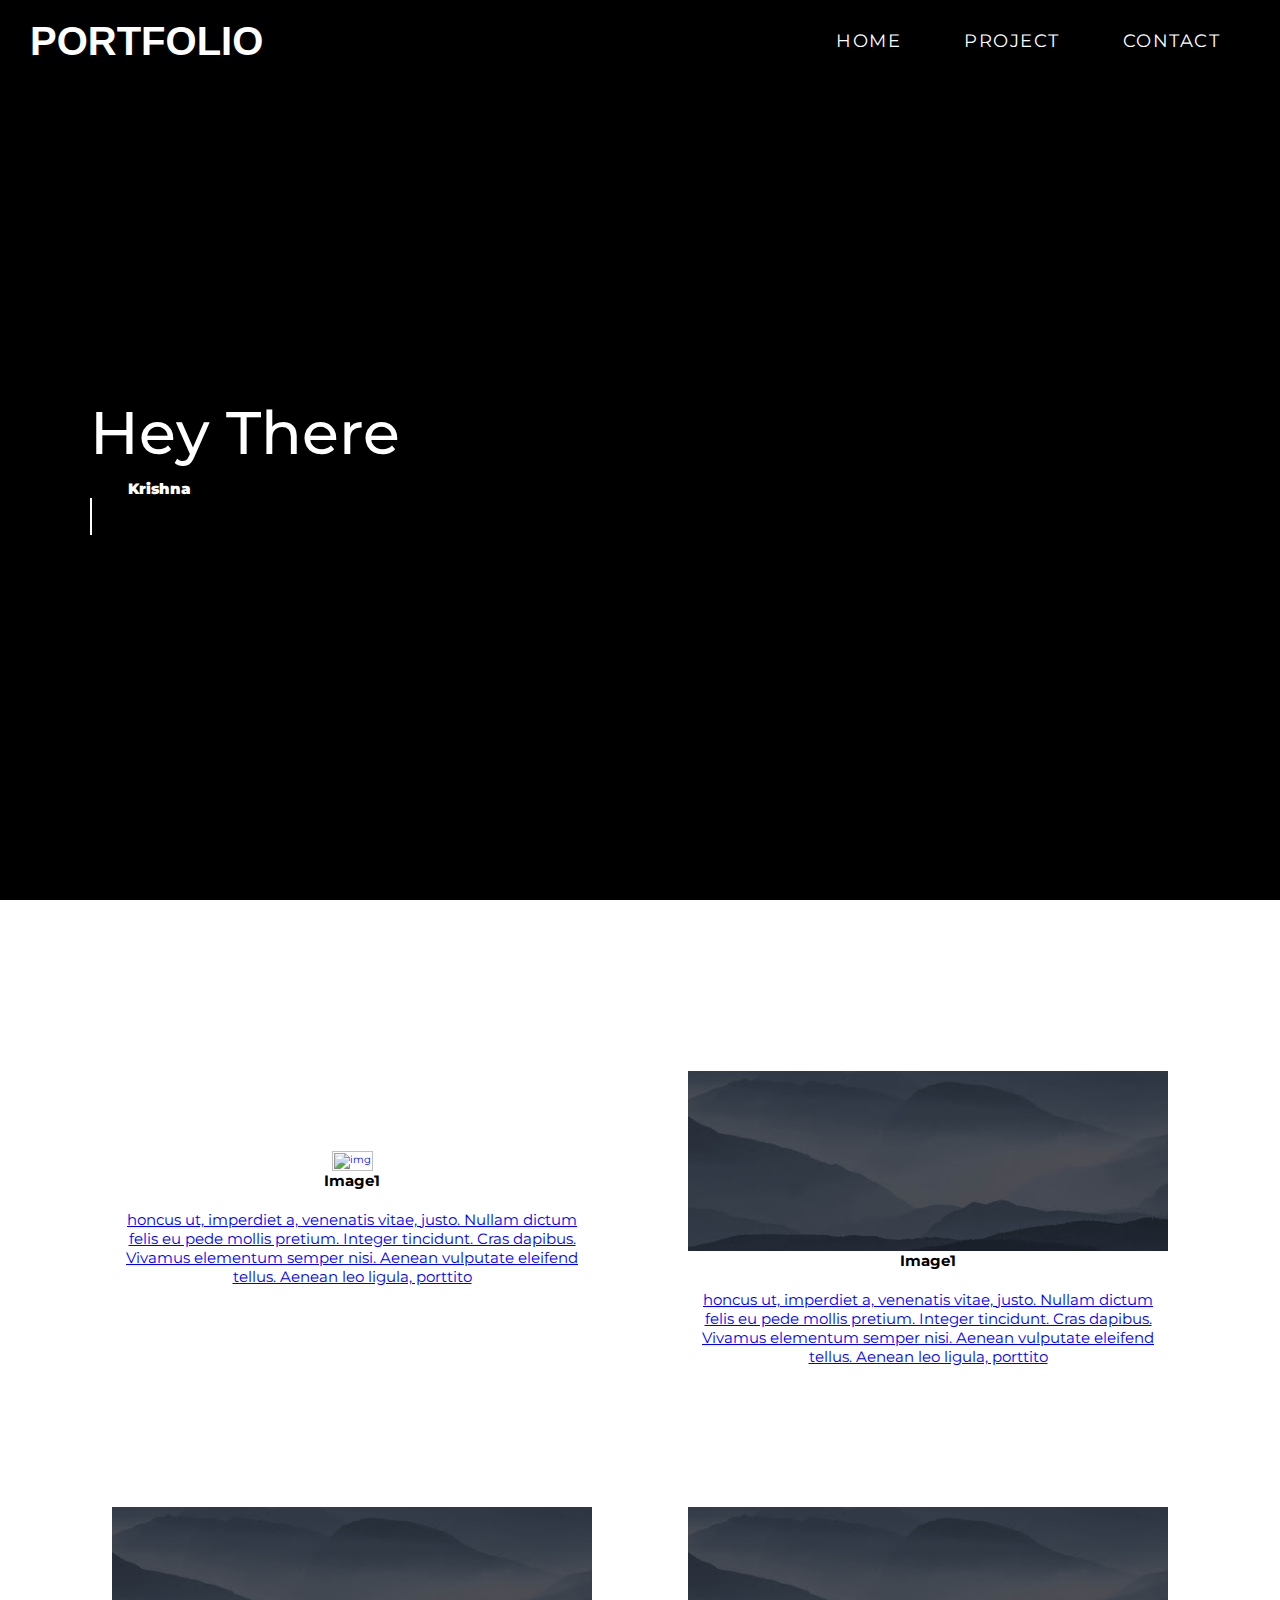
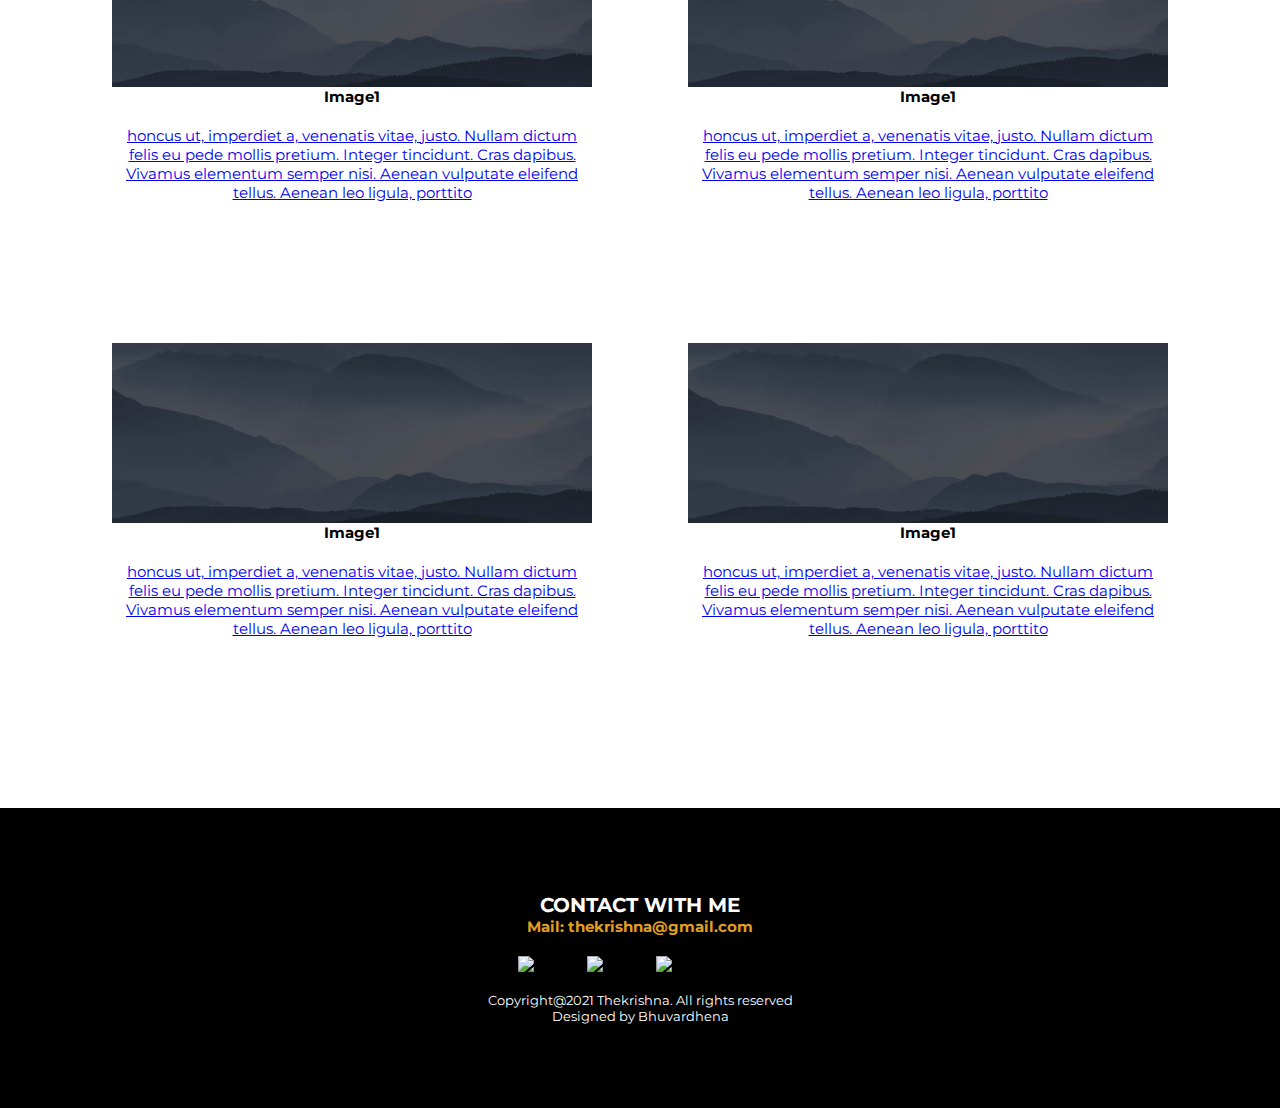
==== commit de9458d1: "Update index.html" ====
--- a/index.html
+++ b/index.html
@@ -17,7 +17,6 @@
             </div>
             <ul>
               <li><a href="#herosection">HOME</a></li>
-              <li><a href="#aboutsection">About</a></li>
               <li><a href="#projectsection">project</a></li>
               <li><a href="#footersection">Contact</a></li>
             </ul>
@@ -29,15 +28,18 @@
     <!-- Start of hero section -->
     <section id="herosection">
       <div class="hero container">
-        <h1>Hello<br> I am <span>Krishna </span></h1>
-        <h3 data-text="Photographer"> Photographer </h3>
-      <button type="text" name="button">  <a href="#projectsection" class="link" > Read more </a></button>
+        <h1>Hey There<br></h1><h2> I am <span>Krishna</span> </h2>
+        <h3 data-text="Photographer">Photographer</h3>
       </div>
+      <!-- <a href="#projectsection">
+      <div class="scroll-down"></div>
+    </a>
+  </div> -->
     </section>
     <!-- End of hero section -->
 
     <!-- Start of About section -->
-    <section id="aboutsection">
+    <!-- <section id="aboutsection">
       <div class="about container">
         <div class="about-top">
             <h1 class="all-title">ABOUT ME </h1>
@@ -49,16 +51,15 @@
 
 
 
-                 <button type="text" name="button"><a href="#footersection" class="link">Download Resume </a></button>
           <div class="about-bottom">
-              <div><img src="bgimg.jpg"></div>
-
-
-          </div>
-        </div>
-        </div>
-
-    </section>
+              <div class="img"> </div>
+
+
+          </div>
+        </div>
+        </div>
+
+    </section> -->
     <!-- End of About section -->
 
     <!-- Start of project section -->
@@ -100,43 +101,64 @@
 <section id="projectsection">
   <div class="project container">
     <div class="projecttop">
-      <h1 class="all-title">PROJECTS</h1>
+      <!-- <h1 class="all-title">PROJECTS</h1> -->
       <div class="project-bottom">
         <div class="project-item">
-          <A href="ref.html" > <img src="bgimg.jpg" alt="img"></a>
+          <A href="ref.html" > <img src="1.png" alt="img"></a>
 
       <h2>Image1</h2>
-    <p>  honcus ut, imperdiet a, venenatis vitae, justo. Nullam dictum felis eu
+      <div class="head">
+    <p> <A href="ref.html" > honcus ut, imperdiet a, venenatis vitae, justo. Nullam dictum felis eu
       pede mollis pretium.
       Integer tincidunt. Cras dapibus. Vivamus elementum semper nisi.
-      Aenean vulputate eleifend tellus. Aenean leo ligula, porttito</p>
-        </div>
-        <div class="project-item">
-          <A href="ref.html" > <img src="bgimg.jpg" alt="img"></a>
-
-          <h2>Image1</h2>
-          <p>  honcus ut, imperdiet a, venenatis vitae, justo. Nullam dictum felis eu
-            pede mollis pretium.
-            Integer tincidunt. Cras dapibus. Vivamus elementum semper nisi.
-            Aenean vulputate eleifend tellus. Aenean leo ligula, porttito</p>
-        </div>
-        <div class="project-item">
-          <A href="ref.html" > <img src="bgimg.jpg" alt="img"></a>
-
-          <h2>Image1</h2>
-          <p>  honcus ut, imperdiet a, venenatis vitae, justo. Nullam dictum felis eu
-            pede mollis pretium.
-            Integer tincidunt. Cras dapibus. Vivamus elementum semper nisi.
-            Aenean vulputate eleifend tellus. Aenean leo ligula, porttito</p>
-        </div>
-        <div class="project-item">
-          <A href="ref.html" > <img src="bgimg.jpg" alt="img"></a>
-
-          <h2>Image1</h2>
-          <p>  honcus ut, imperdiet a, venenatis vitae, justo. Nullam dictum felis eu
-            pede mollis pretium.
-            Integer tincidunt. Cras dapibus. Vivamus elementum semper nisi.
-            Aenean vulputate eleifend tellus. Aenean leo ligula, porttito</p>
+      Aenean vulputate eleifend tellus. Aenean leo ligula, porttito</a></p> </div>
+        </div>
+        <div class="project-item">
+          <A href="ref.html" > <img src="bgimg.jpg" alt="img"></a>
+
+          <h2>Image1</h2>
+          <p> <A href="ref.html" > honcus ut, imperdiet a, venenatis vitae, justo. Nullam dictum felis eu
+            pede mollis pretium.
+            Integer tincidunt. Cras dapibus. Vivamus elementum semper nisi.
+            Aenean vulputate eleifend tellus. Aenean leo ligula, porttito</a></p>
+        </div>
+        <div class="project-item">
+          <A href="ref.html" > <img src="bgimg.jpg" alt="img"></a>
+
+          <h2>Image1</h2>
+          <p> <A href="ref.html" > honcus ut, imperdiet a, venenatis vitae, justo. Nullam dictum felis eu
+            pede mollis pretium.
+            Integer tincidunt. Cras dapibus. Vivamus elementum semper nisi.
+            Aenean vulputate eleifend tellus. Aenean leo ligula, porttito</a></p>
+        </div>
+        <div class="project-item">
+          <A href="ref.html" > <img src="bgimg.jpg" alt="img"></a>
+
+          <h2>Image1</h2>
+          <p><A href="ref.html" >  honcus ut, imperdiet a, venenatis vitae, justo. Nullam dictum felis eu
+            pede mollis pretium.
+            Integer tincidunt. Cras dapibus. Vivamus elementum semper nisi.
+            Aenean vulputate eleifend tellus. Aenean leo ligula, porttito</a></p>
+
+        </div>
+        <div class="project-item">
+          <A href="ref.html" > <img src="bgimg.jpg" alt="img"></a>
+
+          <h2>Image1</h2>
+          <p> <A href="ref.html" > honcus ut, imperdiet a, venenatis vitae, justo. Nullam dictum felis eu
+            pede mollis pretium.
+            Integer tincidunt. Cras dapibus. Vivamus elementum semper nisi.
+            Aenean vulputate eleifend tellus. Aenean leo ligula, porttito</a></p>
+
+        </div>
+        <div class="project-item">
+          <A href="ref.html" > <img src="bgimg.jpg" alt="img"></a>
+
+          <h2>Image1</h2>
+          <p> <A href="ref.html" > honcus ut, imperdiet a, venenatis vitae, justo. Nullam dictum felis eu
+            pede mollis pretium.
+            Integer tincidunt. Cras dapibus. Vivamus elementum semper nisi.
+            Aenean vulputate eleifend tellus. Aenean leo ligula, porttito</a></p>
 
         </div>
       </div>
@@ -167,7 +189,8 @@
                   <a href="#"><img src="https://img.icons8.com/ios-filled/50/ffffff/blogger.png"/></a>
               </div>
               <div class="footer-copy">
-                <p>Copyright@2021 Bhuvardhena.  All rights reserved </p>
+                <p>Copyright@2021 Thekrishna.  All rights reserved </p>
+            <div class="designer"  ><p> Designed by Bhuvardhena </p></div>
               </div>
 
             </div>
--- a/indexk.css
+++ b/indexk.css
@@ -18,7 +18,135 @@
   justify-content: center;
 
 }
+.all-title{
+    font-size: 3.5rem;
+    margin-bottom: 5px;
+      font-weight: normal;
+      color: #000;
+}
 /* Nav Bar  */
+/* Nav Bar  */
+#nav-bar {
+	height: auto;
+	width: 100%;
+	position: fixed;
+	z-index: 100;
+	background-color: black;
+}
+.nav-bar {
+	background-color: black;
+	left: 0;
+	top: 0;
+	padding: 1rem 3rem;
+	width: 100%;
+	display: flex;
+	align-items: center;
+	justify-content: space-between;
+}
+.nav-bar .brand a {
+	font-family: 'Flash Back - Demo', sans-serif;
+	font-size: 2rem;
+	color: white;
+  text-decoration: none;
+
+}
+.nav-bar .nav-list {
+	display: flex;
+	align-items: center;
+	justify-content: center;
+}
+.nav-bar .nav-list .hamburger {
+	border: 2px solid white;
+	border-radius: 50%;
+	display: flex;
+	align-items: center;
+	justify-content: center;
+	height: 50px;
+	width: 50px;
+	transition: .3s ease transform;
+	cursor: pointer;
+}
+.nav-bar .nav-list .hamburger.active {
+	transform: rotate(360deg);
+}
+.nav-bar .nav-list .hamburger.active .bar:before {
+	top: 0;
+	transform: rotate(45deg);
+}
+.nav-bar .nav-list .hamburger.active .bar:after {
+	top: 0;
+	transform: rotate(-45deg);
+}
+.nav-bar .nav-list .hamburger.active .bar {
+	background-color: transparent;
+}
+.nav-bar .nav-list .hamburger .bar {
+	height: 2px;
+	width: 30px;
+	background-color: white;
+	position: relative;
+	display: flex;
+}
+.nav-bar .nav-list .hamburger .bar::before,
+.nav-bar .nav-list .hamburger .bar::after {
+	content: '';
+	position: absolute;
+	left: 0;
+	height: 100%;
+	width: 100%;
+	background-color: white;
+	transition: .3s ease all;
+}
+.nav-bar .nav-list .hamburger .bar::before {
+	top: 8px;
+}
+.nav-bar .nav-list .hamburger .bar::after {
+	bottom: 8px;
+}
+.nav-bar .nav-list ul {
+	position: absolute;
+	width: 100%;
+	top: 0;
+	left: 0;
+	background-color: rgb(46, 45, 45);
+	padding: 5rem 0;
+	transform: translateY(-100%);
+	transition: .3s ease transform;
+	text-align: center;
+	z-index: -1;
+}
+.nav-bar .nav-list ul li {
+	list-style: none;
+	display: block;
+	position: relative;
+}
+.nav-bar .nav-list ul li:hover:after {
+	transform: translateX(-50%) scale(1);
+}
+.nav-bar .nav-list ul li:after {
+	content: '';
+	position: absolute;
+	width: 5rem;
+	height: .2rem;
+	background-color: white;
+	left: 50%;
+	transform: translateX(-50%) scale(0);
+	bottom: 0;
+	transition: .3s ease transform;
+}
+.nav-bar .nav-list ul li a {
+	font-size: 1.8rem;
+	text-decoration: none;
+	text-transform: uppercase;
+	color: white;
+	display: block;
+	letter-spacing: .15rem;
+	padding: 2rem 3rem;
+}
+.nav-bar .nav-list.open ul {
+	transform: translateY(70px);
+}
+/* End Nav Bar */
 
 /* End Nav Bar */
 
@@ -139,11 +267,7 @@
   margin-bottom: 20px;
 
 }
-#aboutsection .about-title{
-    font-size: 3.5rem;
-    margin-bottom: 5px;
-      font-weight: normal;
-}
+
 #aboutsection .about-top p{
   margin-top: 20px;
   margin-bottom: 20px;
@@ -203,7 +327,7 @@
 /*End of About section */
 
 /*Start of project section */
-#projectsection {
+/* #projectsection {
   padding: 10px 20px;
   display: flex;
   flex-direction: column;
@@ -278,7 +402,82 @@
 #projectsection .project-bottom .project-img:hover{
   color: #e19f1e;
 
-}
+} */
+
+#projectsection {}
+#projectsection .project{
+  flex-direction: column;
+  text-align: center;
+  max-width: 1500px;
+  margin:0 auto;
+  padding: 100px 0;
+}
+#projectsection .projecttop .all-title{
+  margin-bottom: 30px;
+}
+#projectsection .project-bottom{
+  display: flex;
+  align-items: center;
+  justify-content: center;
+  flex-wrap: wrap;
+}
+#projectsection .project-item{
+  flex-basis:80%;
+  display:flex;
+  align-items:center;
+  justify-content: center;
+  flex-direction: column;
+  padding: 30px;
+  border-radius: 10px;
+  background-size: cover;
+  margin:10px 5%;
+  position: relative;
+  z-index: 1;
+    height: 400px;
+  overflow: hidden;
+  transition: .5s;
+  cursor: pointer;
+
+}
+#projectsection .project-item img{
+  width: 100%;
+}
+#projectsection .project-item h2{
+  color: #000;
+  display: flex;
+  justify-content: center;
+  align-items: center;
+  flex-direction: column;
+  text-align: center;
+}
+#projectsection .project-item p{
+  color: #fff;
+  display: flex;
+  justify-content: center;
+  align-items: center;
+  flex-direction: column;
+  text-align: center;
+  margin-top: 20px;
+  font-size: 1.5rem;
+}
+
+#projectsection .project-item:hover{
+  background-color: #e19f1e;
+  border-radius: 20px;
+  box-shadow:  0 32px 50px rgba(56,78,90,88);
+}
+
+#projectsection .project-item::after{
+  content: '';
+  position: absolute;
+  left: 0;
+  top: 0;
+  height: 100%;
+  width: 100%;
+  opacity: .4;
+  z-index: -1;
+}
+
 /*Start of Footer section */
 #footersection {
   background-color: #000;
@@ -326,6 +525,9 @@
         text-align: center;
 
 }
+#footersection .footer-icon:hover{
+color: yellow;
+}
 #footersection .footer-copy{
   text-align: center;
 }
@@ -369,8 +571,11 @@
 	.nav-bar .nav-list .hamburger {
 		display: none;
 	}
+  .nav-bar .bar .ul{
+    margin: 20px;
+  }
 	.nav-bar {
-		width: 80%;
+		width: 100%;
 	}
 	.nav-bar .nav-list ul {
 		transform: translateX(0);
@@ -381,4 +586,25 @@
 	}
 	.nav-bar .nav-list ul li {
 		display: inline-block;
+    justify-content: space-between;
 	}
+@media only screen and (min-width: 768px) {
+  #herosection h1{
+    font-size: 6rem;
+  }
+  .all-title{
+    font-size: 4.5rem;
+  }
+  #aboutsection .about-top p{
+    font-size: 1.5rem;
+  }
+  #projectsection .project-item{
+    width:  200px;
+
+
+}
+      #projectsection .project-bottom .project-item{
+        flex-basis: 45%;
+        margin: 1.5%;
+      }
+}
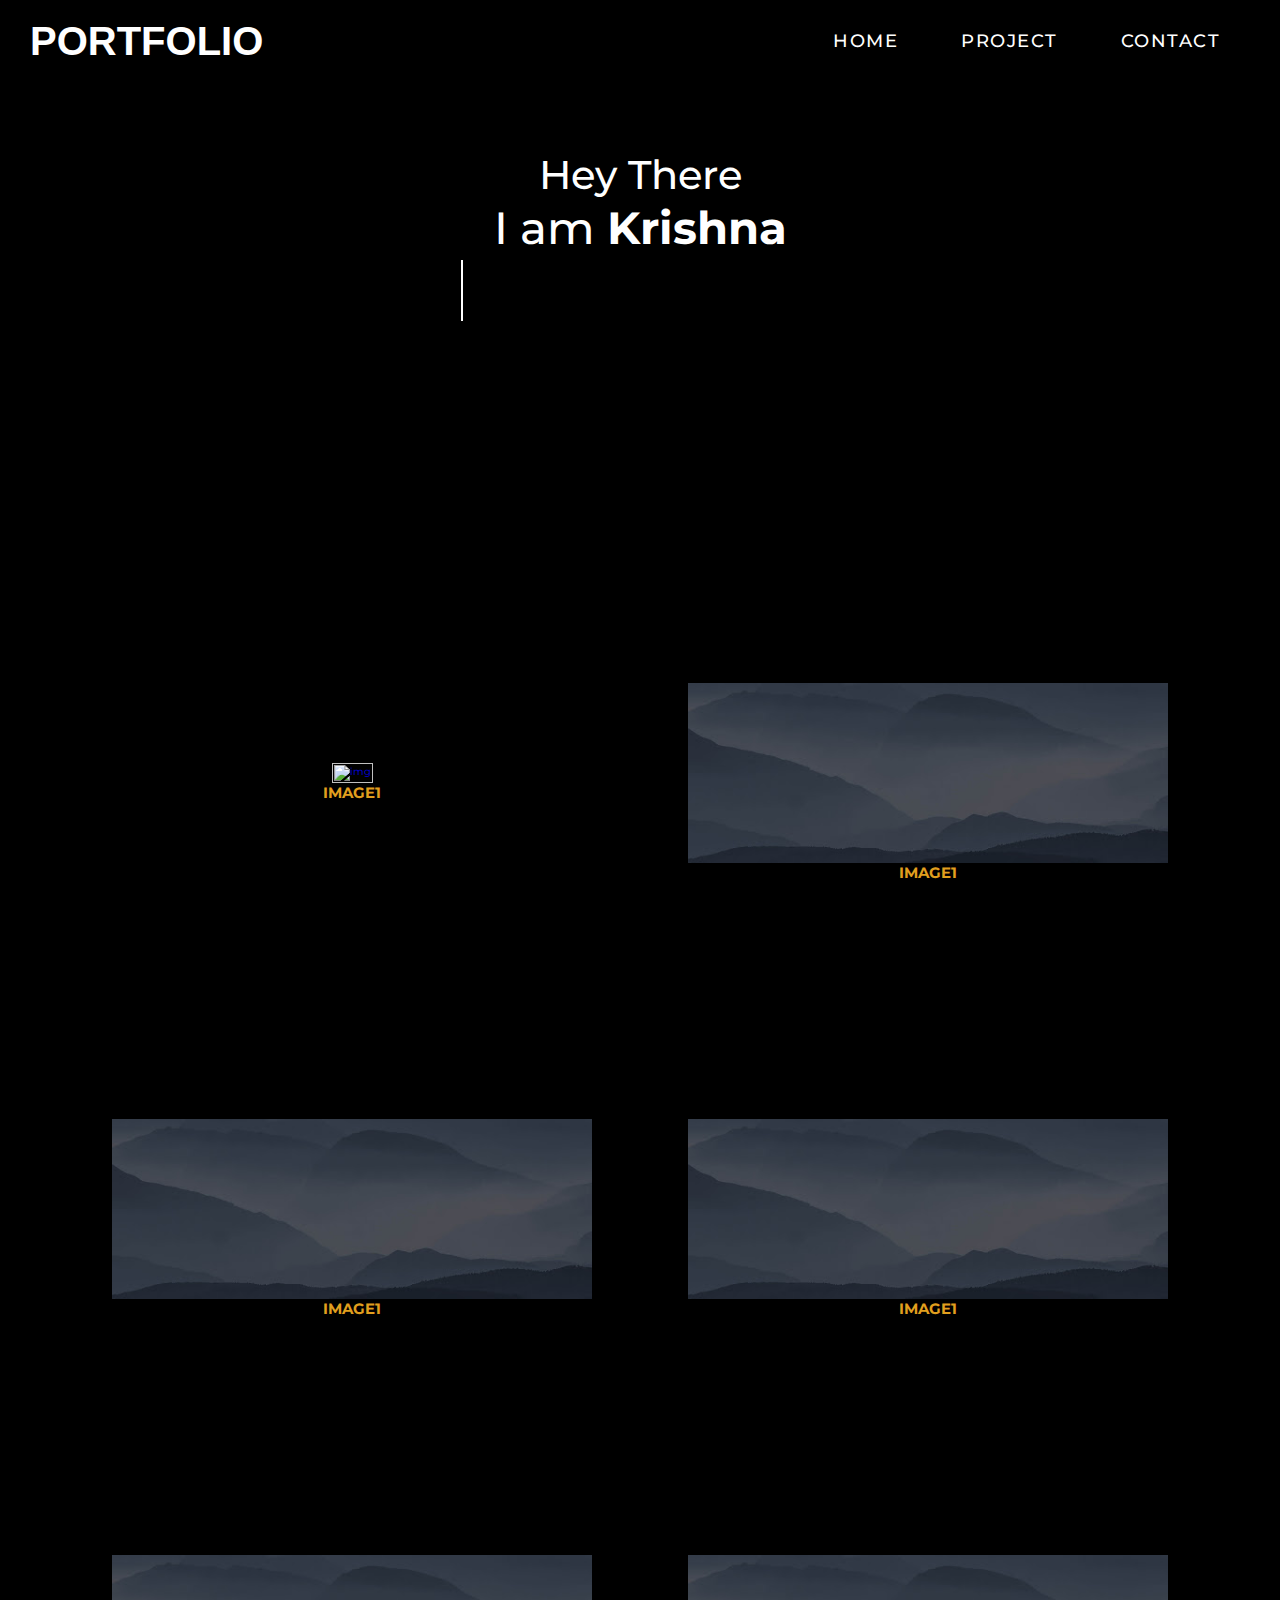
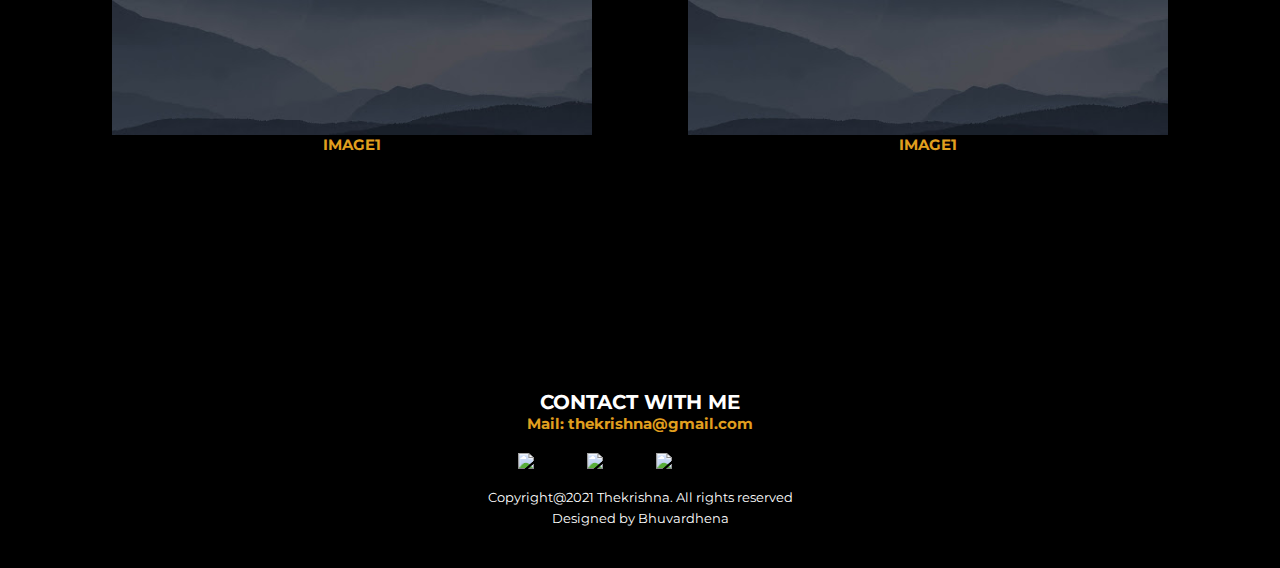
==== commit e1ed1907: "Update index.html" ====
--- a/index.html
+++ b/index.html
@@ -31,72 +31,9 @@
         <h1>Hey There<br></h1><h2> I am <span>Krishna</span> </h2>
         <h3 data-text="Photographer">Photographer</h3>
       </div>
-      <!-- <a href="#projectsection">
-      <div class="scroll-down"></div>
-    </a>
-  </div> -->
+
     </section>
-    <!-- End of hero section -->
 
-    <!-- Start of About section -->
-    <!-- <section id="aboutsection">
-      <div class="about container">
-        <div class="about-top">
-            <h1 class="all-title">ABOUT ME </h1>
-            <p>Lorem ipsum dolor sit amet, consectetuer adipiscing elit. Aenean commodo ligula eget dolor. Aenean massa. Cum sociis natoque penatibus et magnis dis parturient
-              montes, nascetur ridiculus mus. Donec quam felis, ultricies nec, pellentesque eu, pretium quis, sem. Nulla consequat massa quis enim. Donec pede justo,
-              fringilla vel, aliquet nec, vulputate eget, arcu. In enim justo, rhoncus ut, imperdiet a, venenatis vitae, justo. Nullam dictum felis eu pede mollis pretium.
-              Integer tincidunt. Cras dapibus. Vivamus elementum semper nisi. Aenean vulputate eleifend tellus. Aenean leo ligula, porttitor eu, consequat vitae, eleifend ac,
-              enim. Aliquam lorem ante, dapibus in, viverra quis, feugiat a, tellus. Phasellus viverra nulla ut metus varius laoreet. Quisque rutrum. Aenean imperdiet.</p>
-
-
-
-          <div class="about-bottom">
-              <div class="img"> </div>
-
-
-          </div>
-        </div>
-        </div>
-
-    </section> -->
-    <!-- End of About section -->
-
-    <!-- Start of project section -->
-
-    <!-- <section id="projectsection">
-      <div class="project container">
-        <div class="project-top">
-          <h1 class="project-title"> PROJECTS </h1>
-          <div class="project-bottom">
-            <div class="project-item">
-              <div class="project-img">
-          <A href="gallery.html" > <img src="bgimg.jpg" alt="img"></a>
-            <h2>Image1</h2>
-          </div>
-          <div class="project-img">
-            <A href="#" > <img src="bgimg.jpg" alt="img"></a>
-        <h2>Image1</h2>
-          </div>
-          <div class="project-img">
-        <A href="#" > <img src="bgimg.jpg" alt="img"></a>
-            <h2>Image1</h2>
-            </div>
-            <div class="project-img">
-    <A href="#" > <img src="bgimg.jpg" alt="img"></a>
-      <h2>Image1</h2>
-    </div>
-
-
-            </div>
-          </div>
-
-        </div>
-
-      </div>
-    </section> -->
-
-    <!-- end of project section -->
 
 <section id="projectsection">
   <div class="project container">
@@ -182,9 +119,6 @@
               <div class="footer-icon">
                   <a href="#"><img src="https://img.icons8.com/material-rounded/50/ffffff/instagram-new.png"/></a>
               </div>
-              <!-- <div class="footer-icon">
-                  <img src="https://img.icons8.com/bubbles/50/000000/instagram-new.png"/>
-              </div> -->
               <div class="footer-icon">
                   <a href="#"><img src="https://img.icons8.com/ios-filled/50/ffffff/blogger.png"/></a>
               </div>
--- a/indexk.css
+++ b/indexk.css
@@ -142,6 +142,8 @@
 	display: block;
 	letter-spacing: .15rem;
 	padding: 2rem 3rem;
+  font-family: 'Montserrat', sans-serif;
+  font-weight: 500;
 }
 .nav-bar .nav-list.open ul {
 	transform: translateY(70px);
@@ -161,24 +163,38 @@
   background-size: cover;
   display: flex;
   flex-direction: column;
-  justify-content: center;
+  justify-content:flex-start;
     animation: transitionIn 0.75s;
+    position: relative;
 }
 
 #herosection h1{
   color: white;
-  font-size: 5rem;
+  font-size: 3rem;
   font-weight: 500;
   margin-bottom: 10px;
   margin-top: 50px;
+  position: absolute;
+  top: 100px;
+
+}
+#herosection h2{
+  color: white;
+  font-size: 4rem;
+  font-weight: 500;
+  margin-bottom: 10px;
+  position: absolute;
+  top: 200px;
 }
 #herosection h3{
   color: #000;
-  font-size: 3rem;
+  font-size: 4.5rem;
   font-weight: 500;
   margin-bottom: 20px;
   position:relative;
   -webkit-text-stroke:3rem #GREY;
+  position: absolute;
+  top: 260px;
 }
 #herosection h3::before{
   content: attr(data-text);
@@ -204,7 +220,8 @@
 	margin: 0 auto;
 	padding: 0 50px;
 	flex-direction: column;
-  align-items: flex-start;
+  align-items: center;
+
 }
 #herosection a{
 
@@ -233,7 +250,35 @@
     color: #001F3F;
     background-color: #fff;
 }
-
+.scroll-down {
+  height: 50px;
+  width: 30px;
+  border: 2px solid #fff;
+  position: absolute;
+  left: 50%;
+  bottom: 20px;
+  border-radius: 50px;
+  cursor: pointer;
+}
+.scroll-down::before,
+.scroll-down::after {
+  content: "";
+  position: absolute;
+  top: 20%;
+  left: 50%;
+  height: 10px;
+  width: 10px;
+  transform: translate(-50%, -100%) rotate(45deg);
+  border: 2px solid #fff;
+  border-top: transparent;
+  border-left: transparent;
+  animation: scroll-down 1s ease-in-out infinite;
+}
+.scroll-down::before {
+  top: 30%;
+  animation-delay: 0.3s;
+  /* animation: scroll-down 1s ease-in-out infinite; */
+}
 
 /*Start of About section */
 
@@ -337,7 +382,6 @@
   flex-wrap: nowrap;
   flex-basis: 80%;
   animation: transitionIn 0.75s;
-
 }
  #projectsection .project{
   padding: 10px 30px;
@@ -353,8 +397,6 @@
   flex-direction: column;
   margin-top: 0px;
   margin-bottom: 20px;
-
-
 }
 #projectsection .project-title{
   font-size: 3.5rem;
@@ -384,7 +426,6 @@
     align-items: center;
     margin: 0px auto;
     border-radius: 10px;
-
 }
 #projectsection img:hover{
   color: red;
@@ -397,23 +438,26 @@
 #projectsection  .project-bottom .project-img {
   margin-bottom: 40px;
   transition: .5s;
-
 }
 #projectsection .project-bottom .project-img:hover{
   color: #e19f1e;
-
 } */
 
-#projectsection {}
+#projectsection {
+  background-color: #000;
+  margin-top: -300PX
+}
 #projectsection .project{
   flex-direction: column;
   text-align: center;
   max-width: 1500px;
   margin:0 auto;
-  padding: 100px 0;
+  padding: 0px 0;
+
 }
 #projectsection .projecttop .all-title{
   margin-bottom: 30px;
+  color: #fff;
 }
 #projectsection .project-bottom{
   display: flex;
@@ -439,19 +483,30 @@
   cursor: pointer;
 
 }
+#projectsection .project-item:hover
+{
+  background-color: #000;
+  border-radius: 20px;
+  box-shadow:  0 32px 50px 10px rgba(56,78,90,88);
+  transform: translateY(-50px);
+}
+#projectsection .project-item:hover .head{
+  color: red;
+}
 #projectsection .project-item img{
   width: 100%;
 }
-#projectsection .project-item h2{
-  color: #000;
+#projectsection .project-bottom .project-item h2{
+  color: #e19f1e;
   display: flex;
   justify-content: center;
   align-items: center;
   flex-direction: column;
   text-align: center;
+  text-transform:uppercase;
 }
 #projectsection .project-item p{
-  color: #fff;
+
   display: flex;
   justify-content: center;
   align-items: center;
@@ -459,14 +514,22 @@
   text-align: center;
   margin-top: 20px;
   font-size: 1.5rem;
-}
-
-#projectsection .project-item:hover{
-  background-color: #e19f1e;
-  border-radius: 20px;
-  box-shadow:  0 32px 50px rgba(56,78,90,88);
-}
-
+    text-transform: capitalize;
+    transition: .5s;
+    font-family:cursive;
+}
+#projectsection .project-item p a{
+  text-decoration: none;
+  color: #000;
+      transition: .5s;
+}
+#projectsection .project-item:hover p a{
+  color: #fff;
+}
+
+#projectsection  .project-bottom .project-item .p{
+  color: #red;
+}
 #projectsection .project-item::after{
   content: '';
   position: absolute;
@@ -477,6 +540,13 @@
   opacity: .4;
   z-index: -1;
 }
+/* #projectsection .project-item img{
+  animation-name: slide;
+        animation-duration: 10s;
+        animation-direction:normal;
+        animation-timing-function:ease;
+        animation-iteration-count: infinite;
+} */
 
 /*Start of Footer section */
 #footersection {
@@ -490,7 +560,7 @@
   flex-wrap: nowrap;
   flex-basis: 80%;
   padding-top: 50px;
-  padding-bottom: 50px;
+  /* padding-bottom: 30px; */
   animation: transitionIn 0.75s;
 
 }
@@ -551,6 +621,13 @@
   width: 100%;
   margin-bottom: 0;
 }
+.designer p{
+ padding-top: 5px;
+ font-size: 1.3rem;
+ color: #fff;
+ width: 100%;
+}
+
 #footer .footer-icon:hover img {
 	filter: grayscale(0);
 }
@@ -567,6 +644,52 @@
         width: 100%;
       }
 }
+@keyframes slide {
+  0% {
+    background-position: 0 0;
+  }
+  /* 16.66% {
+    background-position: 0 0;
+  }
+  33.32% {
+    background-position: -800px 0;
+  }
+  49.98% {
+    background-position: -800px 0;
+  }
+  66.64% {
+    background-position: -1600px 0;
+  }
+  83.30% {
+    background-position: -1600px 0;
+  } */
+  50%{
+    background-position: -500 0;
+  }
+  83.30% {
+    background-position: -1900px 0;
+  }
+  100% {
+    background-position: 0 0;
+  }
+}
+@keyframes scroll-down {
+  0% {
+    /* top:20%; */
+    opacity: 0;
+  }
+  30% {
+    opacity: 1;
+  }
+  60% {
+    opacity: 1;
+  }
+  100% {
+    top: 90%;
+    opacity: 0;
+  }
+}
+
 @media only screen and (min-width: 768px) {
 	.nav-bar .nav-list .hamburger {
 		display: none;
@@ -590,8 +713,14 @@
 	}
 @media only screen and (min-width: 768px) {
   #herosection h1{
-    font-size: 6rem;
-  }
+    font-size: 4rem;
+  }
+    #herosection h2{
+          font-size: 4.5rem;
+    }
+    #herosection h3{
+          font-size: 5rem;
+    }
   .all-title{
     font-size: 4.5rem;
   }
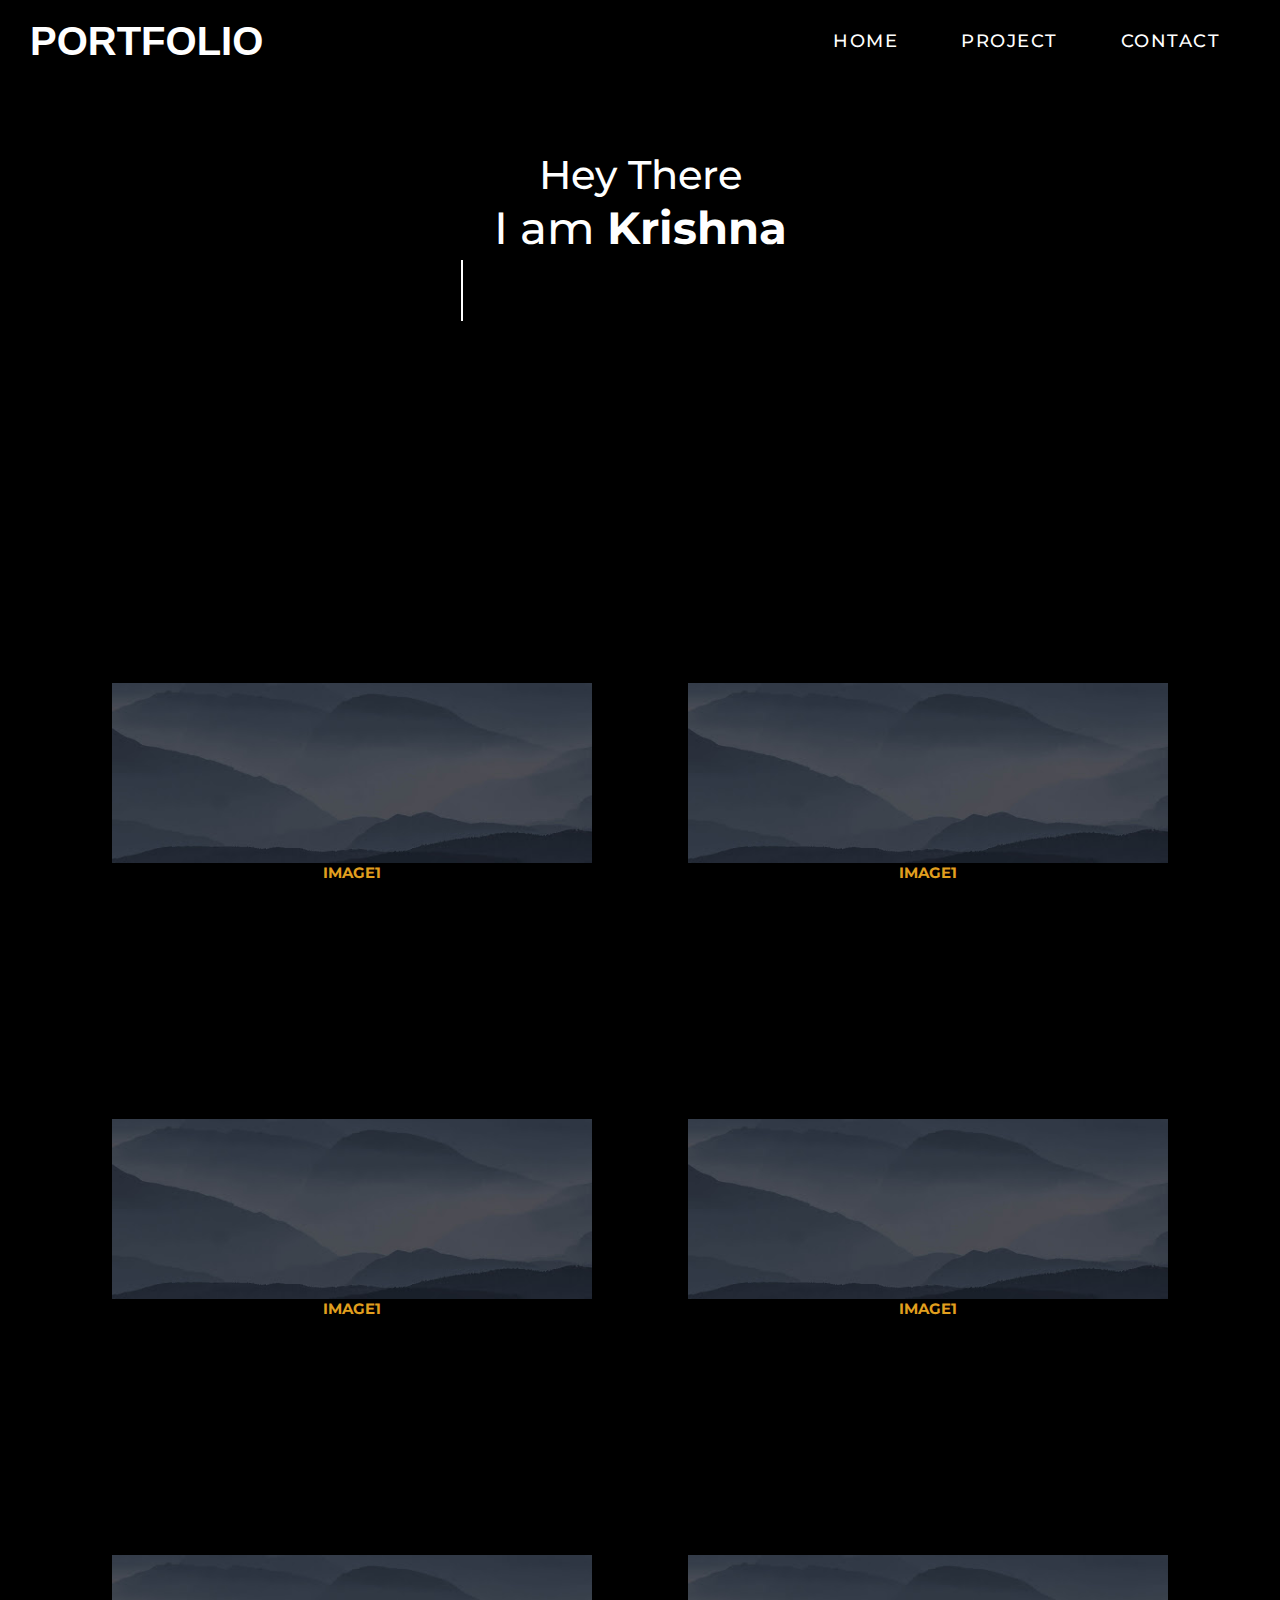
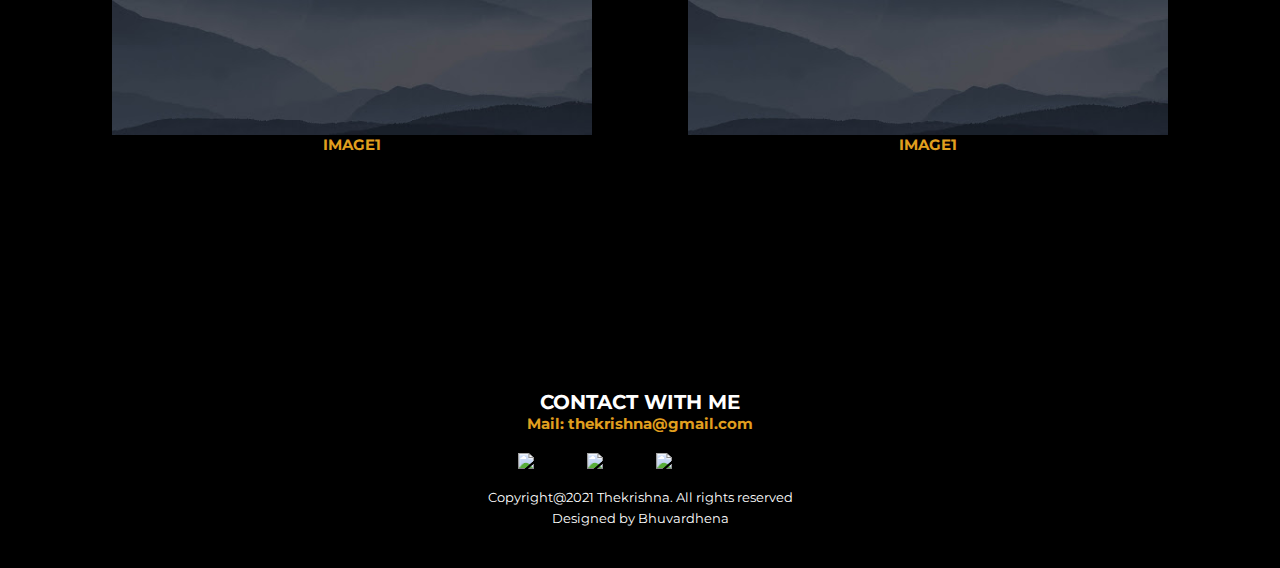
==== commit 3abcf173: "Update index.html" ====
--- a/index.html
+++ b/index.html
@@ -41,7 +41,7 @@
       <!-- <h1 class="all-title">PROJECTS</h1> -->
       <div class="project-bottom">
         <div class="project-item">
-          <A href="ref.html" > <img src="1.png" alt="img"></a>
+          <A href="ref.html" > <img src="bgimg.jpg" alt="img"></a>
 
       <h2>Image1</h2>
       <div class="head">
--- a/indexk.css
+++ b/indexk.css
@@ -148,11 +148,7 @@
 .nav-bar .nav-list.open ul {
 	transform: translateY(70px);
 }
-/* End Nav Bar */
-
-/* End Nav Bar */
-
-/*Start of hero section */
+
 
 
 
@@ -369,79 +365,7 @@
     color: #001F3F;
     background-color: #000;
 }
-/*End of About section */
-
-/*Start of project section */
-/* #projectsection {
-  padding: 10px 20px;
-  display: flex;
-  flex-direction: column;
-  margin: 0 auto;
-  justify-content: center;
-  align-items: center;
-  flex-wrap: nowrap;
-  flex-basis: 80%;
-  animation: transitionIn 0.75s;
-}
- #projectsection .project{
-  padding: 10px 30px;
-  align-items: center;
-  display: flex;
-  justify-content: center;
-  flex-direction: column;
-}
-#projectsection .project-top{
-  align-items: center;
-  display: flex;
-  justify-content: center;
-  flex-direction: column;
-  margin-top: 0px;
-  margin-bottom: 20px;
-}
-#projectsection .project-title{
-  font-size: 3.5rem;
-  margin-bottom: 10px;
-    font-weight: normal;
-      align-items: center;
-      display: flex;
-      justify-content: center;
-      flex-direction: column;
-      margin: 0 auto;
-}
-#projectsection .project-bottom{
-  margin-top: 50px;
-    margin-bottom: 5px;
-    align-items: center;
-    display: flex;
-    justify-content: center;
-    flex-direction: column;  border-radius: 10px;
-    margin-bottom: 10px;
-}
-#projectsection img{
-  max-width: 1200px;
-  width: 100%;
-  height:300px;
-    display: flex;
-    justify-content: center;
-    align-items: center;
-    margin: 0px auto;
-    border-radius: 10px;
-}
-#projectsection img:hover{
-  color: red;
-}
-#projectsection .project-bottom .project-img h2{
-  text-align: center;
-  background-color: #E8E8E8;
-  border-radius: 25px;
-}
-#projectsection  .project-bottom .project-img {
-  margin-bottom: 40px;
-  transition: .5s;
-}
-#projectsection .project-bottom .project-img:hover{
-  color: #e19f1e;
-} */
+
 
 #projectsection {
   background-color: #000;
@@ -540,13 +464,7 @@
   opacity: .4;
   z-index: -1;
 }
-/* #projectsection .project-item img{
-  animation-name: slide;
-        animation-duration: 10s;
-        animation-direction:normal;
-        animation-timing-function:ease;
-        animation-iteration-count: infinite;
-} */
+
 
 /*Start of Footer section */
 #footersection {
@@ -648,21 +566,7 @@
   0% {
     background-position: 0 0;
   }
-  /* 16.66% {
-    background-position: 0 0;
-  }
-  33.32% {
-    background-position: -800px 0;
-  }
-  49.98% {
-    background-position: -800px 0;
-  }
-  66.64% {
-    background-position: -1600px 0;
-  }
-  83.30% {
-    background-position: -1600px 0;
-  } */
+
   50%{
     background-position: -500 0;
   }
